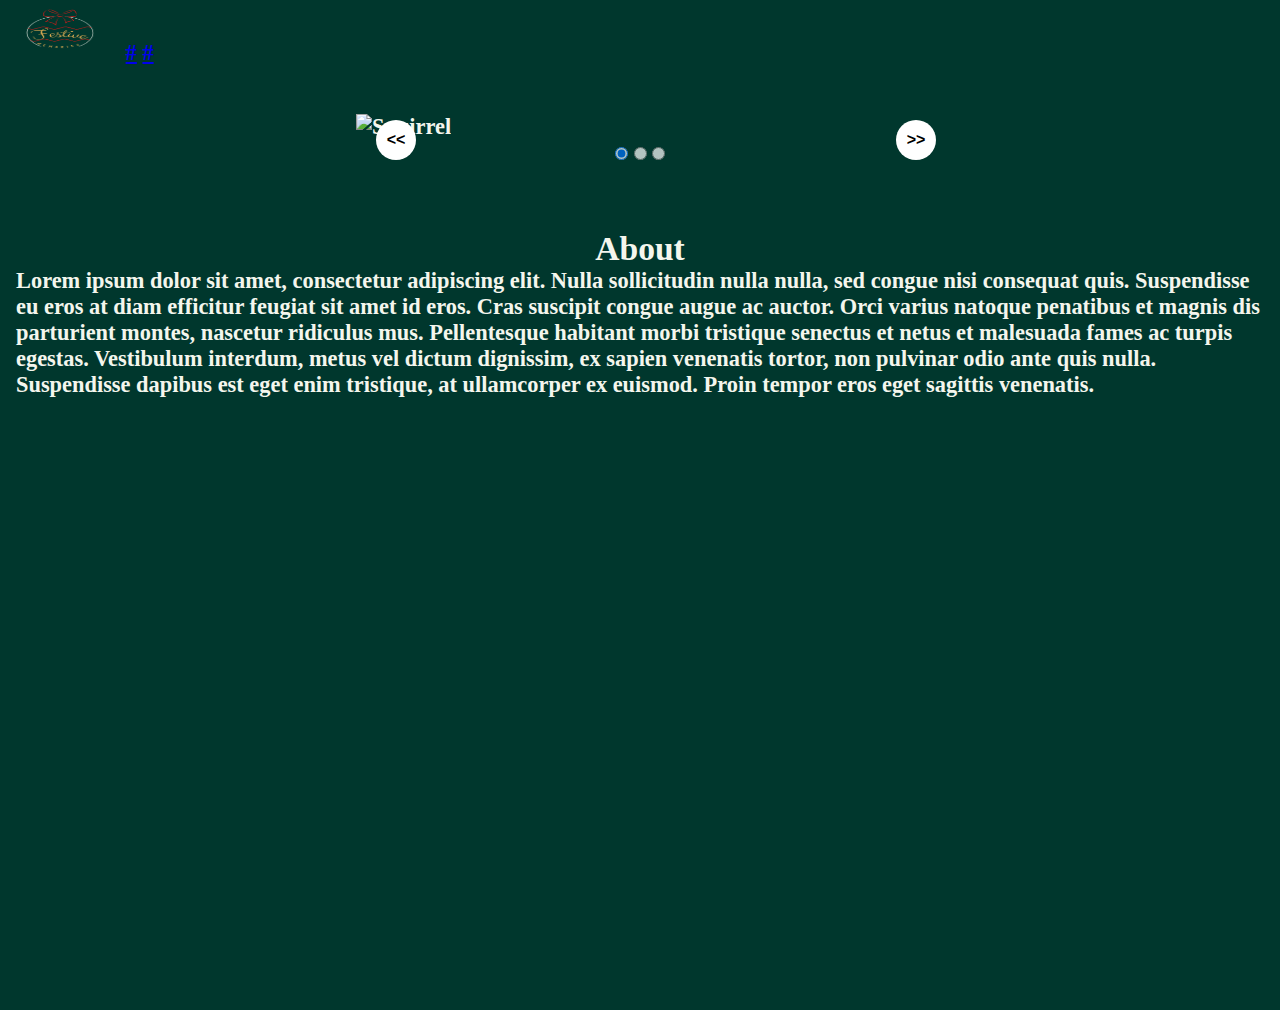
==== index.html @ d9fc13d5 "Merge pull request #8 from chasakara/festivememory" ====
<!DOCTYPE html>
<html lang="en">

<head>
    <meta charset="UTF-8">
    <meta http-equiv="X-UA-Compatible" content="IE=edge">
    <meta name="viewport" content="width=device-width, initial-scale=1.0">

    <link rel="stylesheet" href="assets/css/style.css">

    <!-- Leaflet CSS - Map -->
    <link rel="stylesheet" href="https://unpkg.com/leaflet@1.9.3/dist/leaflet.css"
     integrity="sha256-kLaT2GOSpHechhsozzB+flnD+zUyjE2LlfWPgU04xyI="
     crossorigin=""/>

    <title>Home</title>
</head>

<body>
    <div class="navbar">
        <a class="active" href="#"><img src="assets/images/project_logo.png" height="60px" width="120px"></a>
        <a href="#"> #</a>
        <a href="#"></i> #</a>
    </div>
    <section>
        <div class="carousel">
            <div class="carousel-item carousel-item-visible">
                <img src="https://images.unsplash.com/photo-1537211261771-e525b9e4049b?ixid=MnwxMjA3fDB8MHxwaG90by1wYWdlfHx8fGVufDB8fHx8&ixlib=rb-1.2.1&auto=format&fit=crop&w=600&h=450&q=80" 
                     alt="Squirrel " />
            </div>
            <div class="carousel-item">
                <img src="https://images.unsplash.com/photo-1503925802536-c9451dcd87b5?ixid=MnwxMjA3fDB8MHxwaG90by1wYWdlfHx8fGVufDB8fHx8&ixlib=rb-1.2.1&auto=format&fit=crop&w=600&h=450&q=80" 
                     alt="Zombie " />
            </div>
            <div class="carousel-item">
                <img src="https://images.unsplash.com/photo-1509558567730-6c838437b06b?ixlib=rb-1.2.1&ixid=MnwxMjA3fDB8MHxwaG90by1wYWdlfHx8fGVufDB8fHx8&auto=format&fit=crop&w=600&h=450&q=80" 
                     alt="Zombie " />
                     
            </div>
            <div class="carousel-actions">
                <button id="carousel-button-prev" aria-label="Previous"><strong> << </strong></button>
                <button id="carousel-button-next" aria-label="Next"><strong> >> </strong></button>
            </div>
            <div class="carousel-dots">
                <input class="dot selected-dot" type="radio" name="dot" checked />
                <input class="dot" type="radio" name="dot" />
                <input class="dot" type="radio" name="dot" />
            </div>
        </div>
    </section>
    <section id="about">
        <div class="about-section">
            <h2 > About </h2>
            <p>
                Lorem ipsum dolor sit amet, consectetur adipiscing elit. Nulla sollicitudin nulla nulla, sed congue nisi consequat quis. Suspendisse eu eros at diam efficitur feugiat sit amet id eros. Cras suscipit congue augue ac auctor. Orci varius natoque penatibus et magnis dis parturient 
                montes, nascetur ridiculus mus. Pellentesque habitant morbi tristique senectus et netus et malesuada fames ac turpis egestas. Vestibulum interdum, metus vel dictum dignissim, ex sapien venenatis tortor, 
                non pulvinar odio ante quis nulla. Suspendisse dapibus est eget enim tristique, at ullamcorper ex euismod. Proin tempor eros eget sagittis venenatis.
            </p>
        </div>
    
    <!-- Map section where a mock version of our product will be featured as an example -->
    <section id="map-section">

        <div id="map"></div>

    </section>
    <script src="assets/js/index.js"></script>

    <!-- Leaflet JavaScript - Map -->
    <script src="https://unpkg.com/leaflet@1.9.3/dist/leaflet.js"
     integrity="sha256-WBkoXOwTeyKclOHuWtc+i2uENFpDZ9YPdf5Hf+D7ewM="
     crossorigin=""></script>

     <script src="assets/js/map.js"></script>
</body>

</html>
---- assets/css/style.css ----
/* globals */

* {
    margin: 0;
    padding: 0;
    box-sizing: border-box;
}

:root {
    --primary-color: #00372d;
    --secondary-color: #f4f6ed;
}

/* index */

body {
    background-color: var(--primary-color);
    color: var(--secondary-color);
    font-size: 1.4rem;
    font-weight: 700;
}

section {
    margin: 2rem 0;
}

section > * {
    padding: 1rem;
}


/* Carousel */

.carousel {
    max-width: 600px;
    position: relative;
    margin: 0 auto;
}

.carousel .carousel-item,
.carousel .carousel-item-hidden {
    display: none; /* hide all slide images not currently being viewed */
}

.carousel .carousel-item-visible {
    display: block; /* show current slide image */
    animation: fadeVisibility 0.5s; /* for fading effect when switching between slides */
}

.carousel .carousel-item img {
    width: 100%;
    max-width: 100%;
    height: auto;
}


/* Navigation control styles */
.carousel .carousel-actions {
    display: flex;
    width: 100%;
    justify-content: space-between; /* put space between the navigation buttons */
    position: absolute; /* position navigation buttons on top */
    top: 50%; /* center navigation buttons on the slide */
    transform: translateY(-50%); /* align navigation buttons */
}

.carousel .carousel-actions button {
    border-radius: 50px;
    background-color: white;
    border: 0;
    font-size: 16px;
    font-weight: bold;
    cursor: pointer;
    width: 40px;
    height: 40px;
}

.carousel .carousel-actions button#carousel-button-prev {
    margin-left: 20px; /* prevent previous button from touching the side*/
}

.carousel .carousel-actions button#carousel-button-next {
    margin-right: 20px;  /* prevent next button from touching the side*/
}

.carousel-dots {
    text-align: center; 
}

.dot {
    opacity: 0.7; /* gray out dots for slides not being visted */
}

.dot:focus {
    border: 1px solid black; /* dot for currently visited slide */
}

/* hanlde smooth transitions between slides */
@keyframes fadeVisibility {
    0% {
        opacity: 0;
    }
    100% {
        opacity: 1;
    }
}

/* About Section */

.about-section h2 {
    text-align: center;
}

/* Map Section  */
#map { 
    height: 500px;
    max-width: 70%;
    position: relative;
    margin: 0 auto;
}

.map-popup {
    max-height: 200px;
    max-width: 200px;
}

.map-wishes {
    font-style: italic;
    font-weight: 400;
}

/* Overwrite the position of the content on the popup */
.leaflet-popup-content {
    text-align: center;
}
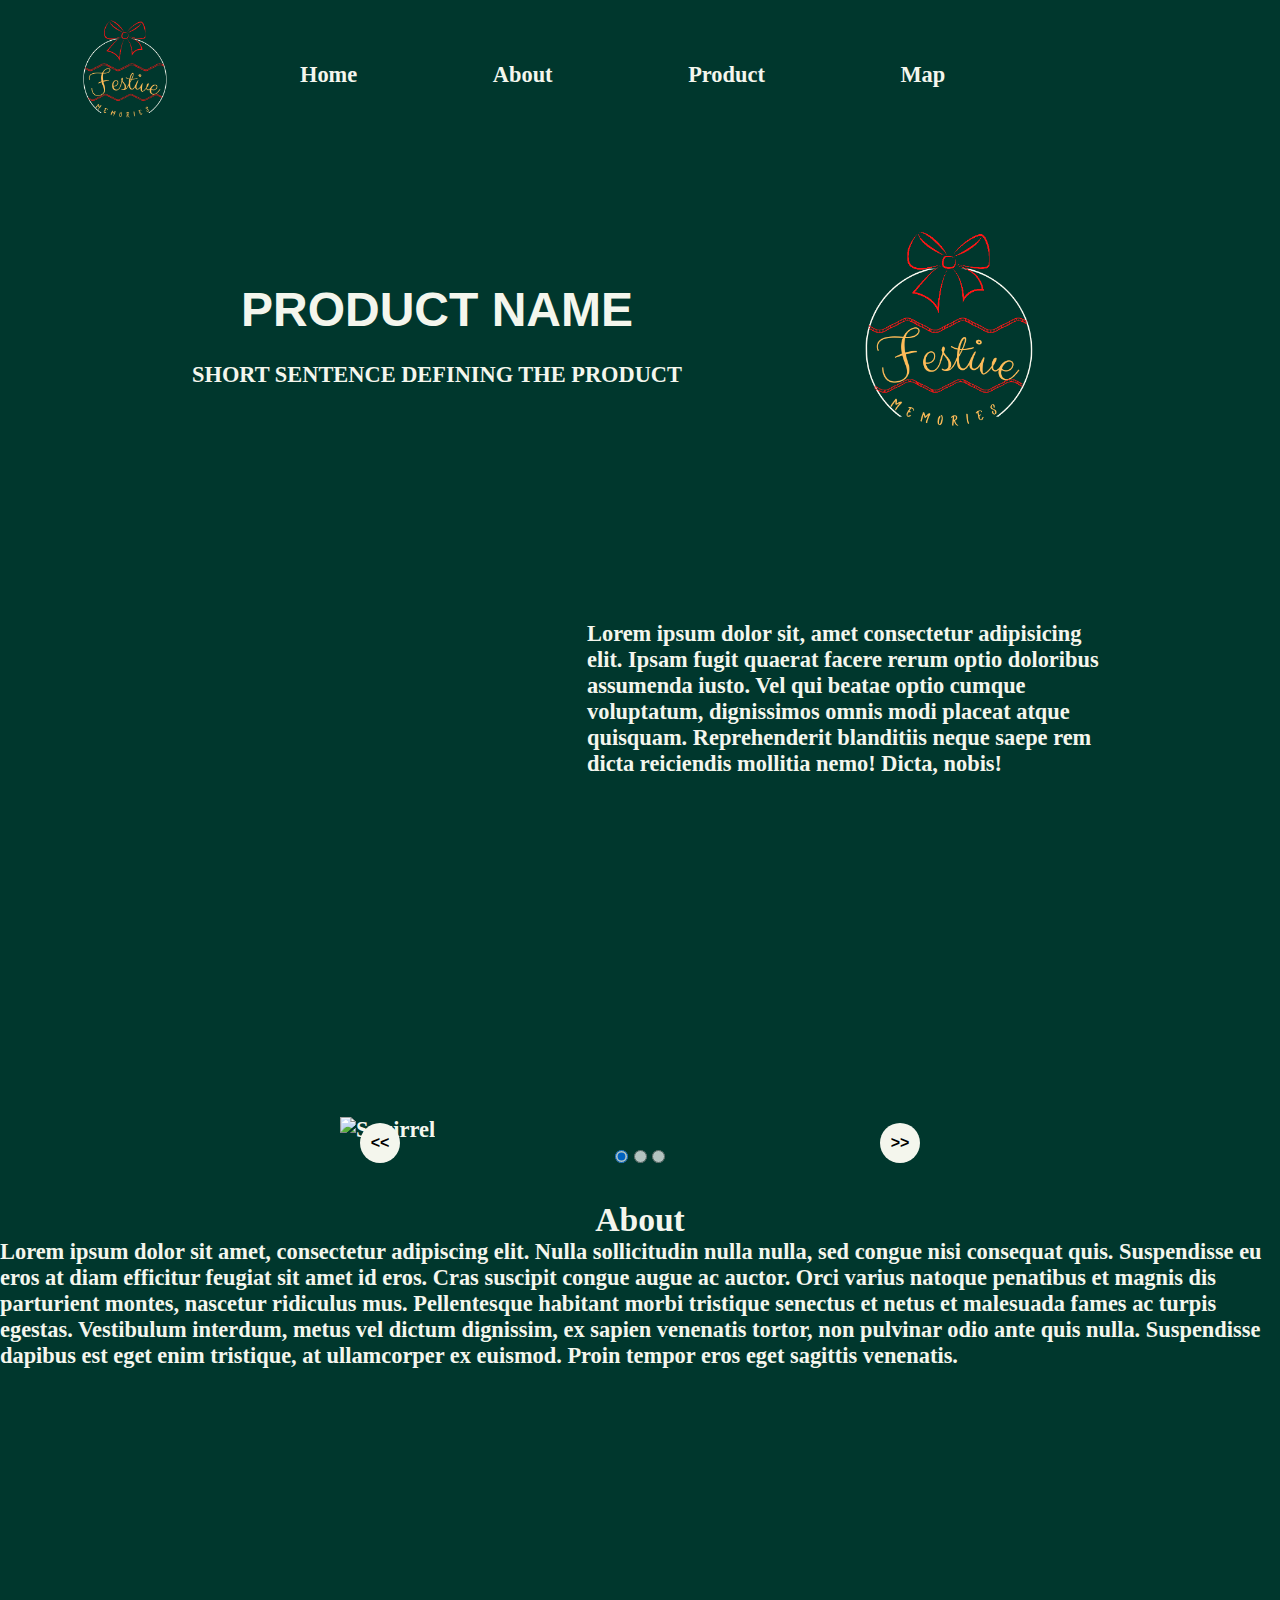
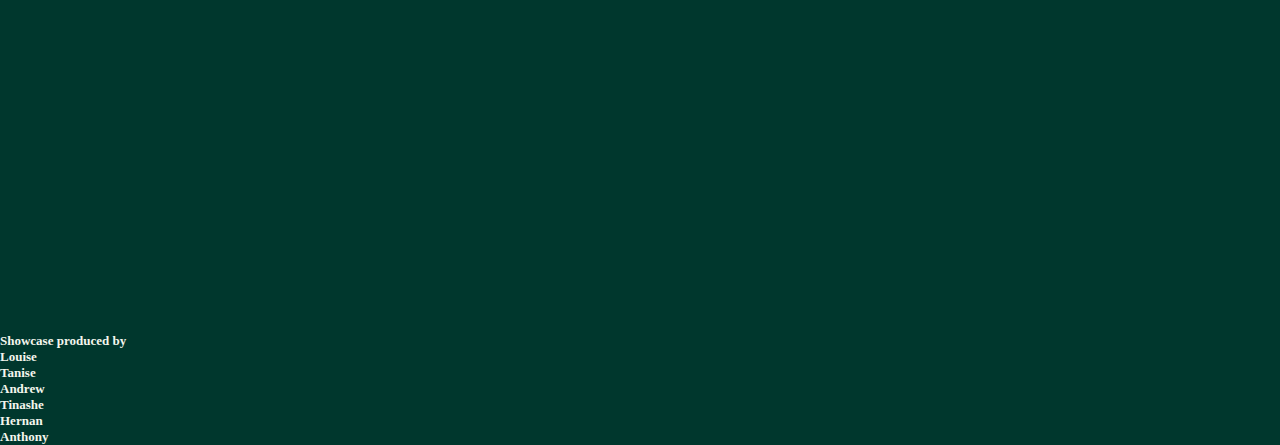
==== commit d37c7ae3: "reformat and clean of index.html" ====
--- a/index.html
+++ b/index.html
@@ -17,61 +17,106 @@
 </head>
 
 <body>
-    <div class="navbar">
-        <a class="active" href="#"><img src="assets/images/project_logo.png" height="60px" width="120px"></a>
-        <a href="#"> #</a>
-        <a href="#"></i> #</a>
-    </div>
-    <section>
-        <div class="carousel">
-            <div class="carousel-item carousel-item-visible">
-                <img src="https://images.unsplash.com/photo-1537211261771-e525b9e4049b?ixid=MnwxMjA3fDB8MHxwaG90by1wYWdlfHx8fGVufDB8fHx8&ixlib=rb-1.2.1&auto=format&fit=crop&w=600&h=450&q=80" 
-                     alt="Squirrel " />
+        <nav>
+            <div class="navbar">
+                <a class="active" href="#"><img src="assets/images/project_logo.png" id="logo" alt="Festive Memories logo"></a>
+                <ul id="menu">
+                    <li><a href="#">Home <i class="fa-solid fa-gift"></i></a></li>
+                    <li><a href="#">About <i class="fa-solid fa-candy-cane"></i></a></li>
+                    <li><a href="#">Product <i class="fa-solid fa-sleigh"></i></a></li>
+                    <li><a href="#">Map <i class="fa-solid fa-holly-berry"></i></a></li>
+                </ul>
             </div>
-            <div class="carousel-item">
-                <img src="https://images.unsplash.com/photo-1503925802536-c9451dcd87b5?ixid=MnwxMjA3fDB8MHxwaG90by1wYWdlfHx8fGVufDB8fHx8&ixlib=rb-1.2.1&auto=format&fit=crop&w=600&h=450&q=80" 
-                     alt="Zombie " />
+        </nav>
+
+        <section id="landing-page">
+            <div class="upper">
+                <div class="container">
+                    <div class="left a">
+                        <h1 class="text-align">PRODUCT NAME</h1>
+                        <P class="text-align">SHORT SENTENCE DEFINING THE PRODUCT</P>
+                    </div>
+                    <div class="logo a"></div>
+                </div>
+
             </div>
-            <div class="carousel-item">
-                <img src="https://images.unsplash.com/photo-1509558567730-6c838437b06b?ixlib=rb-1.2.1&ixid=MnwxMjA3fDB8MHxwaG90by1wYWdlfHx8fGVufDB8fHx8&auto=format&fit=crop&w=600&h=450&q=80" 
-                     alt="Zombie " />
-                     
+
+            <div class="lower">
+                <div class="container">
+                    <div class="product a"></div>
+                    <div class="left a">
+                        <P>Lorem ipsum dolor sit, amet consectetur adipisicing elit. Ipsam fugit quaerat facere rerum optio
+                            doloribus assumenda iusto. Vel qui beatae optio cumque voluptatum, dignissimos omnis modi
+                            placeat atque quisquam. Reprehenderit blanditiis neque saepe rem dicta reiciendis mollitia nemo!
+                            Dicta, nobis!</P>
+                    </div>
+                    
+                </div>
             </div>
-            <div class="carousel-actions">
-                <button id="carousel-button-prev" aria-label="Previous"><strong> << </strong></button>
-                <button id="carousel-button-next" aria-label="Next"><strong> >> </strong></button>
+        </section>
+
+        <section>
+            <div class="carousel">
+                <div class="carousel-item carousel-item-visible">
+                    <img src="https://images.unsplash.com/photo-1537211261771-e525b9e4049b?ixid=MnwxMjA3fDB8MHxwaG90by1wYWdlfHx8fGVufDB8fHx8&ixlib=rb-1.2.1&auto=format&fit=crop&w=600&h=450&q=80"
+                        alt="Squirrel " />
+                </div>
+                <div class="carousel-item">
+                    <img src="https://images.unsplash.com/photo-1503925802536-c9451dcd87b5?ixid=MnwxMjA3fDB8MHxwaG90by1wYWdlfHx8fGVufDB8fHx8&ixlib=rb-1.2.1&auto=format&fit=crop&w=600&h=450&q=80"
+                        alt="Zombie " />
+                </div>
+                <div class="carousel-item">
+                    <img src="https://images.unsplash.com/photo-1509558567730-6c838437b06b?ixlib=rb-1.2.1&ixid=MnwxMjA3fDB8MHxwaG90by1wYWdlfHx8fGVufDB8fHx8&auto=format&fit=crop&w=600&h=450&q=80"
+                        alt="Zombie " />
+
+                </div>
+                <div class="carousel-actions">
+                    <button id="carousel-button-prev" aria-label="Previous"><strong>
+                            << </strong></button>
+                    <button id="carousel-button-next" aria-label="Next"><strong> >> </strong></button>
+                </div>
+                <div class="carousel-dots">
+                    <input class="dot selected-dot" type="radio" name="dot" checked />
+                    <input class="dot" type="radio" name="dot" />
+                    <input class="dot" type="radio" name="dot" />
+                </div>
             </div>
-            <div class="carousel-dots">
-                <input class="dot selected-dot" type="radio" name="dot" checked />
-                <input class="dot" type="radio" name="dot" />
-                <input class="dot" type="radio" name="dot" />
+        </section>
+
+        <section id="about">
+            <div class="about-section">
+                <h2 > About </h2>
+                <p>
+                    Lorem ipsum dolor sit amet, consectetur adipiscing elit. Nulla sollicitudin nulla nulla, sed congue nisi consequat quis. Suspendisse eu eros at diam efficitur feugiat sit amet id eros. Cras suscipit congue augue ac auctor. Orci varius natoque penatibus et magnis dis parturient 
+                    montes, nascetur ridiculus mus. Pellentesque habitant morbi tristique senectus et netus et malesuada fames ac turpis egestas. Vestibulum interdum, metus vel dictum dignissim, ex sapien venenatis tortor, 
+                    non pulvinar odio ante quis nulla. Suspendisse dapibus est eget enim tristique, at ullamcorper ex euismod. Proin tempor eros eget sagittis venenatis.
+                </p>
             </div>
-        </div>
-    </section>
-    <section id="about">
-        <div class="about-section">
-            <h2 > About </h2>
-            <p>
-                Lorem ipsum dolor sit amet, consectetur adipiscing elit. Nulla sollicitudin nulla nulla, sed congue nisi consequat quis. Suspendisse eu eros at diam efficitur feugiat sit amet id eros. Cras suscipit congue augue ac auctor. Orci varius natoque penatibus et magnis dis parturient 
-                montes, nascetur ridiculus mus. Pellentesque habitant morbi tristique senectus et netus et malesuada fames ac turpis egestas. Vestibulum interdum, metus vel dictum dignissim, ex sapien venenatis tortor, 
-                non pulvinar odio ante quis nulla. Suspendisse dapibus est eget enim tristique, at ullamcorper ex euismod. Proin tempor eros eget sagittis venenatis.
-            </p>
-        </div>
-    
-    <!-- Map section where a mock version of our product will be featured as an example -->
-    <section id="map-section">
+        </section>
+        
+        <!-- Map section where a mock version of our product will be featured as an example -->
+        <section id="map-section">
 
-        <div id="map"></div>
+            <div id="map"></div>
 
-    </section>
-    <script src="assets/js/index.js"></script>
+        </section>
 
-    <!-- Leaflet JavaScript - Map -->
-    <script src="https://unpkg.com/leaflet@1.9.3/dist/leaflet.js"
-     integrity="sha256-WBkoXOwTeyKclOHuWtc+i2uENFpDZ9YPdf5Hf+D7ewM="
-     crossorigin=""></script>
+        <footer>Showcase produced by
+            <ul>
+                <li>Louise</li>
+                <li>Tanise</li>
+                <li>Andrew</li>
+                <li>Tinashe</li>
+                <li>Hernan</li>
+                <li>Anthony</li>
+            </ul>
+        </footer>
 
-     <script src="assets/js/map.js"></script>
-</body>
-
-</html>+        <script src="assets/js/index.js"></script>
+        <!-- Leaflet JavaScript - Map -->
+        <script src="https://unpkg.com/leaflet@1.9.3/dist/leaflet.js" integrity="sha256-WBkoXOwTeyKclOHuWtc+i2uENFpDZ9YPdf5Hf+D7ewM=" crossorigin=""></script>
+        <script src="assets/js/map.js"></script>
+        <script src="https://kit.fontawesome.com/70893e8ef4.js" crossorigin="anonymous"></script>
+    </body>
+</html>
+    --- a/assets/css/style.css
+++ b/assets/css/style.css
@@ -1,3 +1,5 @@
+@import url('https://fonts.googleapis.com/css2?family=Red+Hat+Display&display=swap');
+
 /* globals */
 
 * {
@@ -7,15 +9,66 @@
 }
 
 :root {
-    --primary-color: #00372d;
-    --secondary-color: #f4f6ed;
+    --color-1-gr: #00372d;
+    --color-2-ye-dk: #aa9049;
+    --color-3-ye-li: #ffbd59;
+    --color-4-re-dk: #782722;
+    --color-5-re-li: #b62d29;
+    --color-6-wh: #f4f6ed;
+}
+
+/* nav bar */
+
+.navbar {
+    height:150px;
+    display: inline-flex;
+    align-items: center;
+    justify-content: center;
+}
+
+a, a:hover, a:visited, a:active {
+    color: inherit;
+    text-decoration: none;
+    padding: 50px;
+   }
+
+#logo {
+    height: 150px; 
+    width: 150px;
+}
+
+#menu li {
+    display: inline-flex;
+    list-style-type: none;
+    margin-right: 30px;
+    align-items: center;
+    justify-content: center;
+}
+
+#menu a:hover {
+    animation: shake 0.5s;
+    animation-iteration-count: infinite;
+}
+
+@keyframes shake {
+    0% { transform: translate(1px, 1px) rotate(0deg); }
+    10% { transform: translate(-1px, -2px) rotate(-1deg); }
+    20% { transform: translate(-3px, 0px) rotate(1deg); }
+    30% { transform: translate(3px, 2px) rotate(0deg); }
+    40% { transform: translate(1px, -1px) rotate(1deg); }
+    50% { transform: translate(-1px, 2px) rotate(-1deg); }
+    60% { transform: translate(-3px, 1px) rotate(0deg); }
+    70% { transform: translate(3px, 1px) rotate(-1deg); }
+    80% { transform: translate(-1px, -1px) rotate(1deg); }
+    90% { transform: translate(1px, 2px) rotate(0deg); }
+    100% { transform: translate(1px, -2px) rotate(-1deg); }
 }
 
 /* index */
 
 body {
-    background-color: var(--primary-color);
-    color: var(--secondary-color);
+    background-color: var(--color-1-gr);
+    color: var(--color-6-wh);
     font-size: 1.4rem;
     font-weight: 700;
 }
@@ -24,10 +77,63 @@
     margin: 2rem 0;
 }
 
-section > * {
-    padding: 1rem;
-}
-
+/* Landing Page */
+
+#landing-page {
+    height: 100vh;    
+}
+
+.upper,
+.lower {
+    display: flex;
+    align-items: center;
+    justify-content: center;    
+}
+
+.upper {
+    margin-bottom: 5%;
+}
+
+.container {
+    display: flex;
+    justify-content: space-around;
+    width: 80%;
+}
+
+.logo {
+    background: url('../images/project_logo.png') no-repeat center;
+    background-size: cover;
+    width: 300px;
+    height: 300px;
+}
+
+.product {
+    background: url('../images/product.jpg') no-repeat center;
+    background-size: cover;
+    width: 300px;
+    height: 300px;  
+}
+
+.text-align {
+    text-align: center;    
+}
+
+.left h1 {
+    font-size: 3rem;
+    margin-bottom: 25px;
+    font-family: "Redhat", sans-serif;
+}
+
+.left {
+    align-self: center;
+    width: 50%;
+}
+
+/* About Section */
+
+.about-section h2 {
+    text-align: center;
+}
 
 /* Carousel */
 
@@ -39,12 +145,12 @@
 
 .carousel .carousel-item,
 .carousel .carousel-item-hidden {
-    display: none; /* hide all slide images not currently being viewed */
+    display: none;
 }
 
 .carousel .carousel-item-visible {
-    display: block; /* show current slide image */
-    animation: fadeVisibility 0.5s; /* for fading effect when switching between slides */
+    display: block;
+    animation: fadeVisibility 0.5s;
 }
 
 .carousel .carousel-item img {
@@ -53,20 +159,19 @@
     height: auto;
 }
 
-
-/* Navigation control styles */
+    /* Carousel Navigation control styles */
 .carousel .carousel-actions {
     display: flex;
     width: 100%;
-    justify-content: space-between; /* put space between the navigation buttons */
-    position: absolute; /* position navigation buttons on top */
-    top: 50%; /* center navigation buttons on the slide */
-    transform: translateY(-50%); /* align navigation buttons */
+    justify-content: space-between;
+    position: absolute;
+    top: 50%;
+    transform: translateY(-50%);
 }
 
 .carousel .carousel-actions button {
     border-radius: 50px;
-    background-color: white;
+    background-color: var(--color-6-wh);
     border: 0;
     font-size: 16px;
     font-weight: bold;
@@ -76,42 +181,39 @@
 }
 
 .carousel .carousel-actions button#carousel-button-prev {
-    margin-left: 20px; /* prevent previous button from touching the side*/
+    margin-left: 20px;
 }
 
 .carousel .carousel-actions button#carousel-button-next {
-    margin-right: 20px;  /* prevent next button from touching the side*/
+    margin-right: 20px;
 }
 
 .carousel-dots {
-    text-align: center; 
+    text-align: center;
 }
 
 .dot {
-    opacity: 0.7; /* gray out dots for slides not being visted */
+    pointer-events: none;
+    opacity: 0.7;
 }
 
 .dot:focus {
-    border: 1px solid black; /* dot for currently visited slide */
-}
-
-/* hanlde smooth transitions between slides */
+    border: 1px solid var(--color-4-re-dk);
+}
+
+/* handle smooth transitions between slides */
 @keyframes fadeVisibility {
     0% {
         opacity: 0;
     }
+
     100% {
         opacity: 1;
     }
 }
 
-/* About Section */
-
-.about-section h2 {
-    text-align: center;
-}
-
 /* Map Section  */
+
 #map { 
     height: 500px;
     max-width: 70%;
@@ -129,7 +231,11 @@
     font-weight: 400;
 }
 
-/* Overwrite the position of the content on the popup */
+    /* Overwrite the position of the content on the popup */
 .leaflet-popup-content {
     text-align: center;
-}+}
+
+footer {
+    font-size: small;
+}
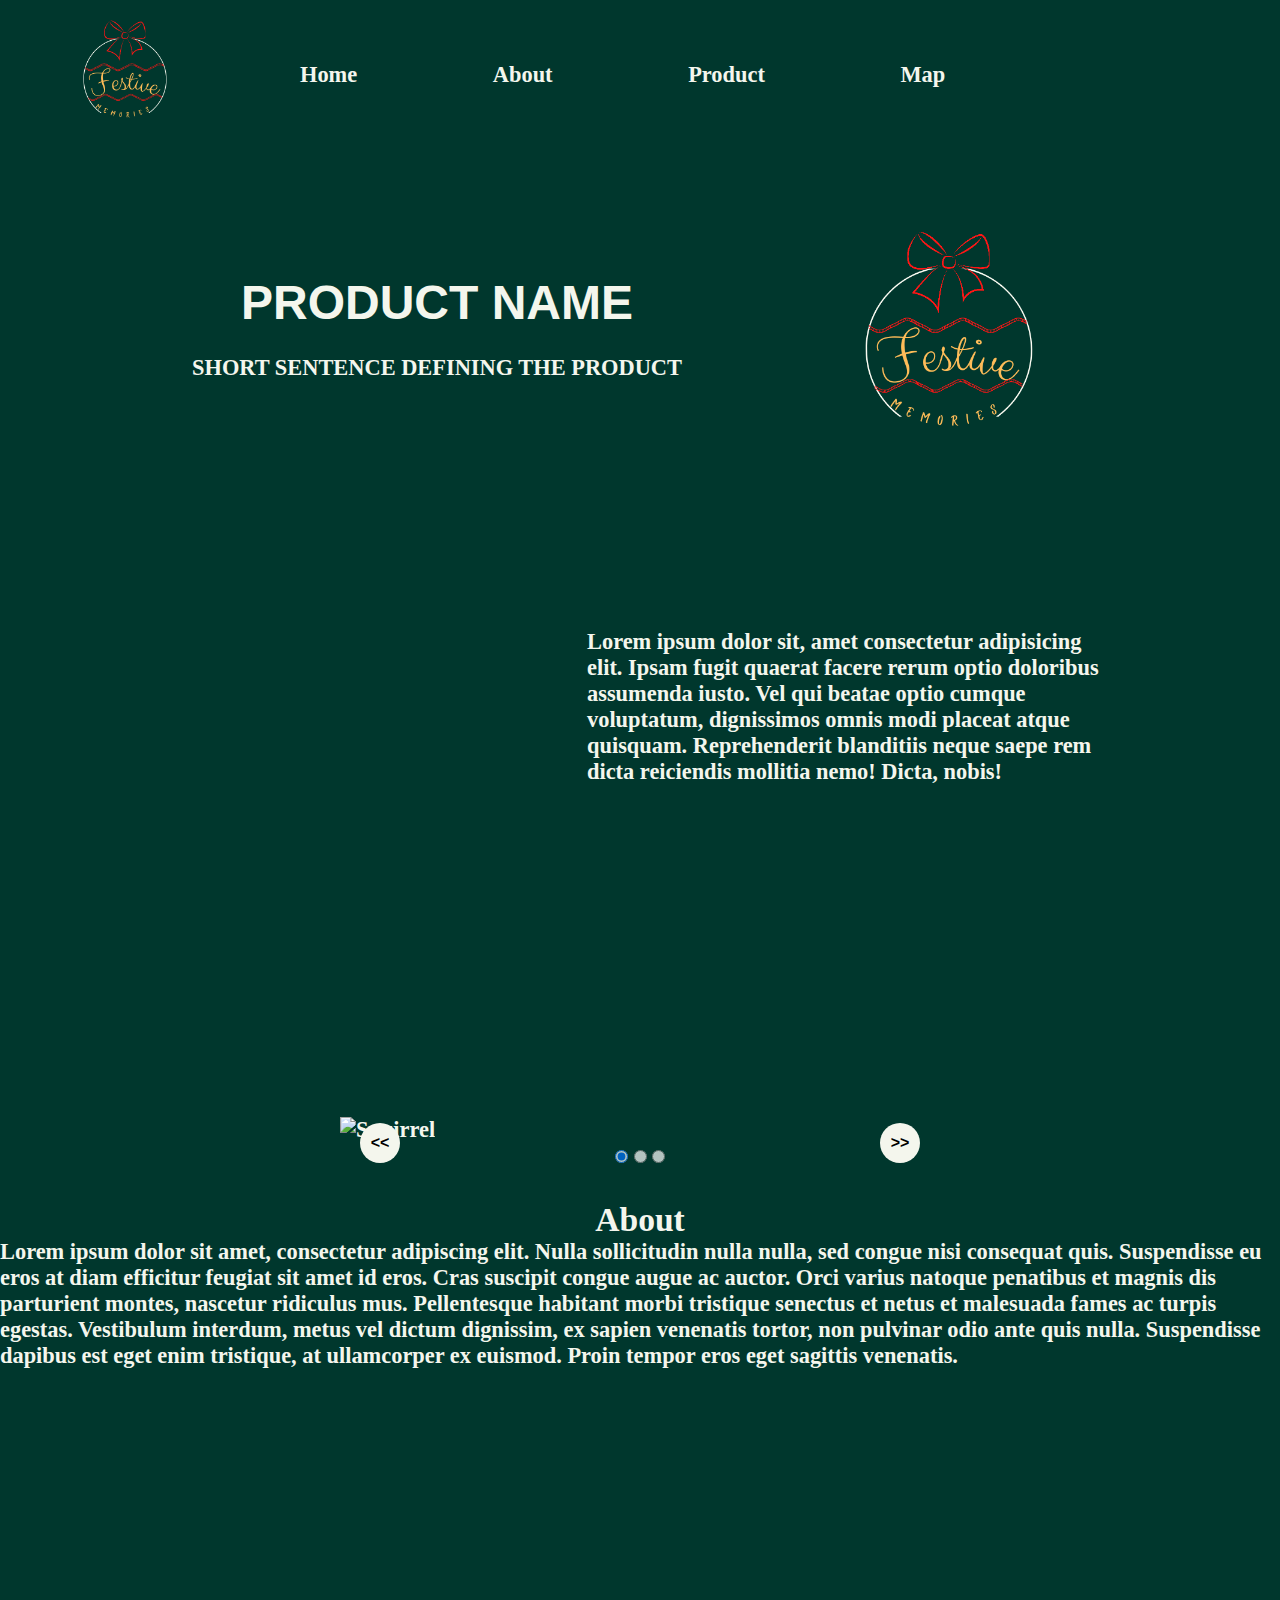
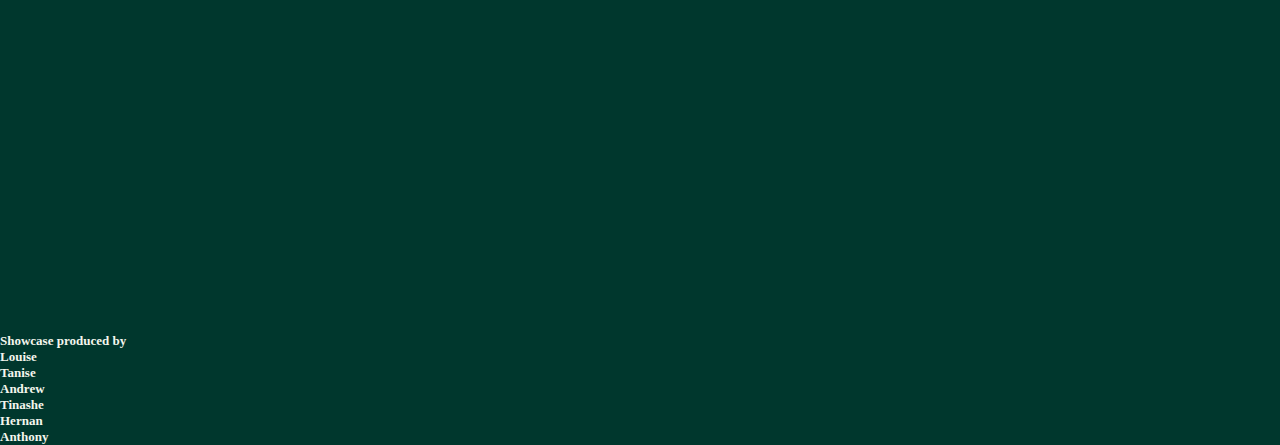
==== commit 2afd3391: "feat: add media queries to landing page section" ====
--- a/index.html
+++ b/index.html
@@ -28,8 +28,9 @@
                 </ul>
             </div>
         </nav>
+        <section id="landing-page">
 
-        <section id="landing-page">
+
             <div class="upper">
                 <div class="container">
                     <div class="left a">
@@ -38,21 +39,23 @@
                     </div>
                     <div class="logo a"></div>
                 </div>
-
+    
             </div>
-
+    
             <div class="lower">
                 <div class="container">
-                    <div class="product a"></div>
+                    <div class="product space"></div>
                     <div class="left a">
                         <P>Lorem ipsum dolor sit, amet consectetur adipisicing elit. Ipsam fugit quaerat facere rerum optio
                             doloribus assumenda iusto. Vel qui beatae optio cumque voluptatum, dignissimos omnis modi
                             placeat atque quisquam. Reprehenderit blanditiis neque saepe rem dicta reiciendis mollitia nemo!
                             Dicta, nobis!</P>
                     </div>
-                    
+    
                 </div>
             </div>
+    
+    
         </section>
 
         <section>
--- a/assets/css/style.css
+++ b/assets/css/style.css
@@ -85,7 +85,7 @@
 
 .upper,
 .lower {
-    display: flex;
+    display: flex;    
     align-items: center;
     justify-content: center;    
 }
@@ -96,7 +96,8 @@
 
 .container {
     display: flex;
-    justify-content: space-around;
+    flex-direction: column;
+    align-items: center;
     width: 80%;
 }
 
@@ -115,7 +116,8 @@
 }
 
 .text-align {
-    text-align: center;    
+    text-align: center;
+    margin-bottom: 15px;    
 }
 
 .left h1 {
@@ -127,6 +129,20 @@
 .left {
     align-self: center;
     width: 50%;
+}
+
+.space {
+    margin-bottom: 15px;
+}
+
+/* media queries */
+
+@media screen and (min-width: 768px) {
+	
+	.container {
+		flex-direction: row;
+        justify-content: space-around;
+	  }
 }
 
 /* About Section */
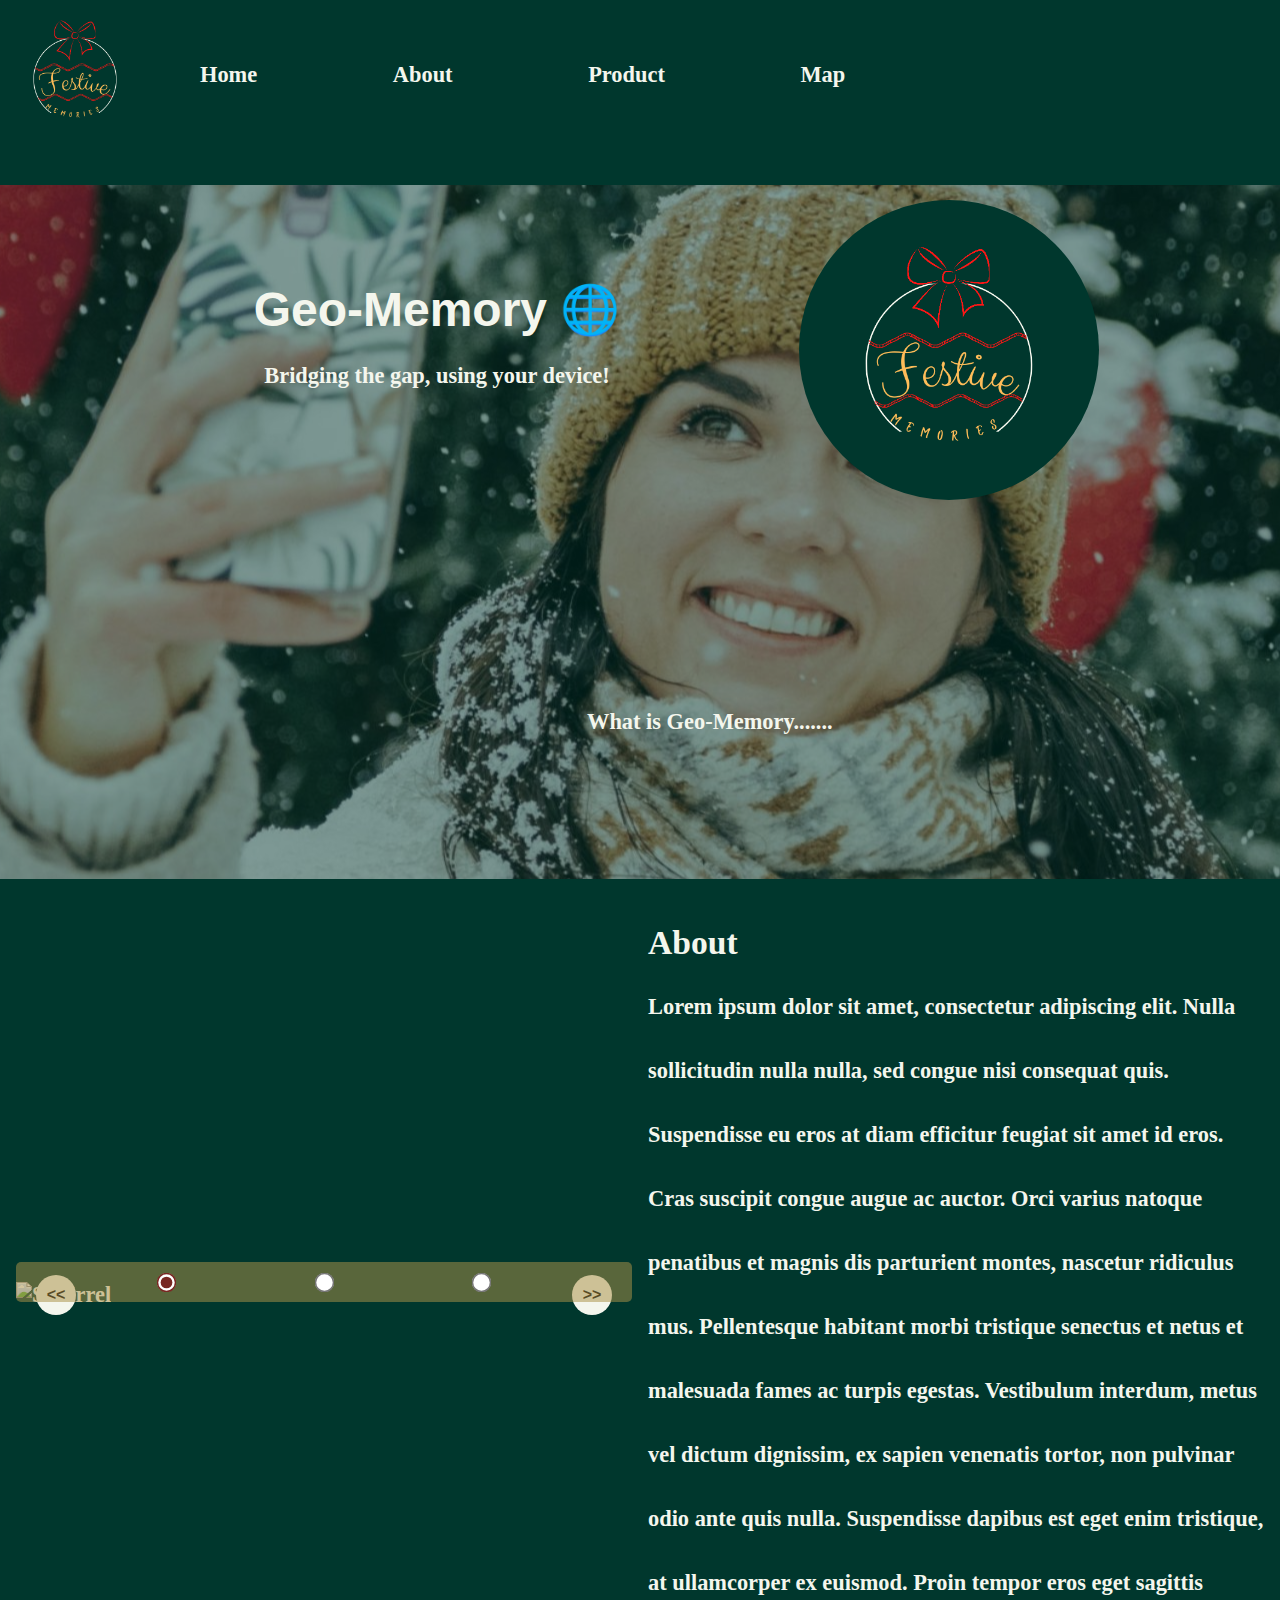
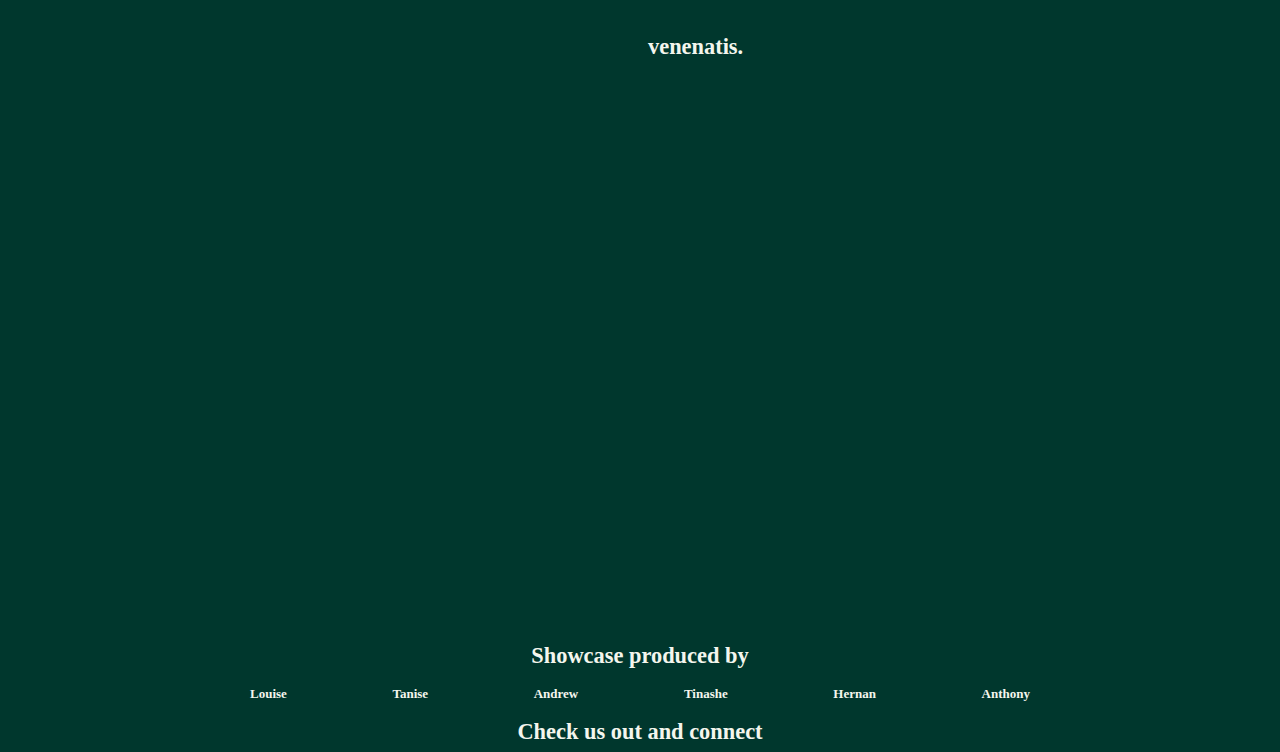
==== commit a8e9f14f: "feat: add background image to 'landing section'" ====
--- a/index.html
+++ b/index.html
@@ -10,116 +10,117 @@
 
     <!-- Leaflet CSS - Map -->
     <link rel="stylesheet" href="https://unpkg.com/leaflet@1.9.3/dist/leaflet.css"
-     integrity="sha256-kLaT2GOSpHechhsozzB+flnD+zUyjE2LlfWPgU04xyI="
-     crossorigin=""/>
+        integrity="sha256-kLaT2GOSpHechhsozzB+flnD+zUyjE2LlfWPgU04xyI=" crossorigin="" />
 
     <title>Home</title>
 </head>
 
 <body>
-        <nav>
-            <div class="navbar">
-                <a class="active" href="#"><img src="assets/images/project_logo.png" id="logo" alt="Festive Memories logo"></a>
-                <ul id="menu">
-                    <li><a href="#">Home <i class="fa-solid fa-gift"></i></a></li>
-                    <li><a href="#">About <i class="fa-solid fa-candy-cane"></i></a></li>
-                    <li><a href="#">Product <i class="fa-solid fa-sleigh"></i></a></li>
-                    <li><a href="#">Map <i class="fa-solid fa-holly-berry"></i></a></li>
-                </ul>
-            </div>
-        </nav>
-        <section id="landing-page">
+    <nav>
+        <div class="navbar">
+            <a class="active" href="#"><img src="assets/images/project_logo.png" id="logo"
+                    alt="Festive Memories logo"></a>
+            <ul id="menu">
+                <li><a class="nav_link" href="#">Home <i class="fa-solid fa-gift"></i></a></li>
+                <li><a class="nav_link" href="#">About <i class="fa-solid fa-candy-cane"></i></a></li>
+                <li><a class="nav_link" href="#">Product <i class="fa-solid fa-sleigh"></i></a></li>
+                <li><a class="nav_link" href="#">Map <i class="fa-solid fa-holly-berry"></i></a></li>
+            </ul>
+        </div>
+    </nav>
 
-
+     <!-- The Landing Page -->
+    <section id="landing-page">
             <div class="upper">
                 <div class="container">
                     <div class="left a">
-                        <h1 class="text-align">PRODUCT NAME</h1>
-                        <P class="text-align">SHORT SENTENCE DEFINING THE PRODUCT</P>
+                        <h1 class="text-align">Geo-Memory 🌐</h1>
+                        <P class="text-align">Bridging the gap, using your device!</P>
                     </div>
-                    <div class="logo a"></div>
+                    <div class="logo top-margin"></div>
                 </div>
-    
             </div>
-    
             <div class="lower">
                 <div class="container">
                     <div class="product space"></div>
-                    <div class="left a">
-                        <P>Lorem ipsum dolor sit, amet consectetur adipisicing elit. Ipsam fugit quaerat facere rerum optio
-                            doloribus assumenda iusto. Vel qui beatae optio cumque voluptatum, dignissimos omnis modi
-                            placeat atque quisquam. Reprehenderit blanditiis neque saepe rem dicta reiciendis mollitia nemo!
-                            Dicta, nobis!</P>
+                    <div class="left">
+                        <P>
+                            What is Geo-Memory.......
+                        </P>
                     </div>
-    
                 </div>
             </div>
-    
-    
-        </section>
+    </section>
 
-        <section>
-            <div class="carousel">
-                <div class="carousel-item carousel-item-visible">
-                    <img src="https://images.unsplash.com/photo-1537211261771-e525b9e4049b?ixid=MnwxMjA3fDB8MHxwaG90by1wYWdlfHx8fGVufDB8fHx8&ixlib=rb-1.2.1&auto=format&fit=crop&w=600&h=450&q=80"
-                        alt="Squirrel " />
-                </div>
-                <div class="carousel-item">
-                    <img src="https://images.unsplash.com/photo-1503925802536-c9451dcd87b5?ixid=MnwxMjA3fDB8MHxwaG90by1wYWdlfHx8fGVufDB8fHx8&ixlib=rb-1.2.1&auto=format&fit=crop&w=600&h=450&q=80"
-                        alt="Zombie " />
-                </div>
-                <div class="carousel-item">
-                    <img src="https://images.unsplash.com/photo-1509558567730-6c838437b06b?ixlib=rb-1.2.1&ixid=MnwxMjA3fDB8MHxwaG90by1wYWdlfHx8fGVufDB8fHx8&auto=format&fit=crop&w=600&h=450&q=80"
-                        alt="Zombie " />
+    <section id="about">
+        <div id="carousel">
+            <div class="carousel-item carousel-item-visible">
+                <img src="https://images.unsplash.com/photo-1537211261771-e525b9e4049b?ixid=MnwxMjA3fDB8MHxwaG90by1wYWdlfHx8fGVufDB8fHx8&ixlib=rb-1.2.1&auto=format&fit=crop&w=600&h=450&q=80"
+                    alt="Squirrel " />
+            </div>
+            <div class="carousel-item">
+                <img src="https://images.unsplash.com/photo-1503925802536-c9451dcd87b5?ixid=MnwxMjA3fDB8MHxwaG90by1wYWdlfHx8fGVufDB8fHx8&ixlib=rb-1.2.1&auto=format&fit=crop&w=600&h=450&q=80"
+                    alt="Zombie " />
+            </div>
+            <div class="carousel-item">
+                <img src="https://images.unsplash.com/photo-1509558567730-6c838437b06b?ixlib=rb-1.2.1&ixid=MnwxMjA3fDB8MHxwaG90by1wYWdlfHx8fGVufDB8fHx8&auto=format&fit=crop&w=600&h=450&q=80"
+                    alt="Zombie " />
+            </div>
 
-                </div>
-                <div class="carousel-actions">
-                    <button id="carousel-button-prev" aria-label="Previous"><strong>
-                            << </strong></button>
-                    <button id="carousel-button-next" aria-label="Next"><strong> >> </strong></button>
-                </div>
-                <div class="carousel-dots">
-                    <input class="dot selected-dot" type="radio" name="dot" checked />
-                    <input class="dot" type="radio" name="dot" />
-                    <input class="dot" type="radio" name="dot" />
-                </div>
+            <div class="carousel-actions">
+                <button id="carousel-button-prev" aria-label="Previous"><strong>
+                        << </strong></button>
+                <button id="carousel-button-next" aria-label="Next"><strong> >> </strong></button>
             </div>
-        </section>
+            <div class="carousel-dots">
+                <input class="dot selected-dot" type="radio" name="dot" checked />
+                <input class="dot" type="radio" name="dot" />
+                <input class="dot" type="radio" name="dot" />
+            </div>
+        </div>
 
-        <section id="about">
-            <div class="about-section">
-                <h2 > About </h2>
-                <p>
-                    Lorem ipsum dolor sit amet, consectetur adipiscing elit. Nulla sollicitudin nulla nulla, sed congue nisi consequat quis. Suspendisse eu eros at diam efficitur feugiat sit amet id eros. Cras suscipit congue augue ac auctor. Orci varius natoque penatibus et magnis dis parturient 
-                    montes, nascetur ridiculus mus. Pellentesque habitant morbi tristique senectus et netus et malesuada fames ac turpis egestas. Vestibulum interdum, metus vel dictum dignissim, ex sapien venenatis tortor, 
-                    non pulvinar odio ante quis nulla. Suspendisse dapibus est eget enim tristique, at ullamcorper ex euismod. Proin tempor eros eget sagittis venenatis.
-                </p>
-            </div>
-        </section>
-        
-        <!-- Map section where a mock version of our product will be featured as an example -->
-        <section id="map-section">
+        <div id="about-detail">
+            <h2> About </h2>
+            <p>
+                Lorem ipsum dolor sit amet, consectetur adipiscing elit. Nulla sollicitudin nulla nulla, sed congue nisi
+                consequat quis. Suspendisse eu eros at diam efficitur feugiat sit amet id eros. Cras suscipit congue
+                augue ac auctor. Orci varius natoque penatibus et magnis dis parturient
+                montes, nascetur ridiculus mus. Pellentesque habitant morbi tristique senectus et netus et malesuada
+                fames ac turpis egestas. Vestibulum interdum, metus vel dictum dignissim, ex sapien venenatis tortor,
+                non pulvinar odio ante quis nulla. Suspendisse dapibus est eget enim tristique, at ullamcorper ex
+                euismod. Proin tempor eros eget sagittis venenatis.
+            </p>
+        </div>
+    </section>
 
-            <div id="map"></div>
+    <!-- Map section where a mock version of our product will be featured as an example -->
+    <section id="map-section">
 
-        </section>
+        <div id="map"></div>
 
-        <footer>Showcase produced by
-            <ul>
-                <li>Louise</li>
-                <li>Tanise</li>
-                <li>Andrew</li>
-                <li>Tinashe</li>
-                <li>Hernan</li>
-                <li>Anthony</li>
-            </ul>
-        </footer>
+    </section>
 
-        <script src="assets/js/index.js"></script>
-        <!-- Leaflet JavaScript - Map -->
-        <script src="https://unpkg.com/leaflet@1.9.3/dist/leaflet.js" integrity="sha256-WBkoXOwTeyKclOHuWtc+i2uENFpDZ9YPdf5Hf+D7ewM=" crossorigin=""></script>
-        <script src="assets/js/map.js"></script>
-        <script src="https://kit.fontawesome.com/70893e8ef4.js" crossorigin="anonymous"></script>
-    </body>
-</html>
-    +    <footer>Showcase produced by
+
+        <ul>
+            <li><a class="nav_link" href="https://github.com/Louibens" target="_blank">Louise</a></li>
+            <li><a class="nav_link" href="https://github.com/tanisecarvalho" target="_blank">Tanise</a></li>
+            <li><a class="nav_link" href="https://github.com/andyk8872" target="_blank">Andrew</a></li>
+            <li><a class="nav_link" href="https://github.com/chasakara" target="_blank">Tinashe</a></li>
+            <li><a class="nav_link" href="https://github.com/hernanpd" target="_blank">Hernan</a></li>
+            <li><a class="nav_link" href="https://github.com/auxfuse" target="_blank">Anthony</a></li>
+        </ul>
+        <p>Check us out and connect</p>
+
+    </footer>
+
+    <script src="assets/js/index.js"></script>
+    <!-- Leaflet JavaScript - Map -->
+    <script src="https://unpkg.com/leaflet@1.9.3/dist/leaflet.js"
+        integrity="sha256-WBkoXOwTeyKclOHuWtc+i2uENFpDZ9YPdf5Hf+D7ewM=" crossorigin=""></script>
+    <script src="assets/js/map.js"></script>
+    <script src="https://kit.fontawesome.com/70893e8ef4.js" crossorigin="anonymous"></script>
+
+</body>
+
+</html>--- a/assets/css/style.css
+++ b/assets/css/style.css
@@ -11,6 +11,7 @@
 :root {
     --color-1-gr: #00372d;
     --color-2-ye-dk: #aa9049;
+    --color-2-ye-dk-o50: #aa904986;
     --color-3-ye-li: #ffbd59;
     --color-4-re-dk: #782722;
     --color-5-re-li: #b62d29;
@@ -26,11 +27,11 @@
     justify-content: center;
 }
 
-a, a:hover, a:visited, a:active {
+.nav_link, .nav_link:hover, .nav_link:visited, .nav_link:active {
     color: inherit;
     text-decoration: none;
     padding: 50px;
-   }
+}
 
 #logo {
     height: 150px; 
@@ -78,10 +79,21 @@
 }
 
 /* Landing Page */
-
-#landing-page {
-    height: 100vh;    
-}
+#landing-page {   
+    position: relative;
+}
+
+#landing-page::after {
+    content: "";
+    background: url('../images/pexel.jpg') no-repeat center;
+    opacity: 0.5;
+    top: 0;
+    left: 0;
+    bottom: 0;
+    right: 0;
+    position: absolute;
+    z-index: -1;   
+  }
 
 .upper,
 .lower {
@@ -98,7 +110,7 @@
     display: flex;
     flex-direction: column;
     align-items: center;
-    width: 80%;
+    width: 80%; 
 }
 
 .logo {
@@ -106,6 +118,11 @@
     background-size: cover;
     width: 300px;
     height: 300px;
+    border-radius: 50%;
+}
+
+.top-margin {
+    margin-top: 15px;
 }
 
 .product {
@@ -135,48 +152,50 @@
     margin-bottom: 15px;
 }
 
-/* media queries */
-
-@media screen and (min-width: 768px) {
-	
-	.container {
-		flex-direction: row;
-        justify-content: space-around;
-	  }
-}
-
 /* About Section */
 
-.about-section h2 {
-    text-align: center;
+#about {
+    display: flex;
+    flex-direction: column;
+    align-items: center;
+    margin: 1rem;
+    gap: 1rem;
+}
+
+#about-detail {
+    width: 80%;
+}
+
+#about-detail > * {
+    line-height: 2rem;
 }
 
 /* Carousel */
 
-.carousel {
-    max-width: 600px;
+#carousel {
+    width: 80%;
     position: relative;
     margin: 0 auto;
 }
 
-.carousel .carousel-item,
-.carousel .carousel-item-hidden {
+#carousel .carousel-item,
+#carousel .carousel-item-hidden {
     display: none;
 }
 
-.carousel .carousel-item-visible {
+#carousel .carousel-item-visible {
     display: block;
     animation: fadeVisibility 0.5s;
 }
 
-.carousel .carousel-item img {
+#carousel .carousel-item img {
     width: 100%;
     max-width: 100%;
     height: auto;
 }
 
     /* Carousel Navigation control styles */
-.carousel .carousel-actions {
+#carousel .carousel-actions {
     display: flex;
     width: 100%;
     justify-content: space-between;
@@ -185,7 +204,7 @@
     transform: translateY(-50%);
 }
 
-.carousel .carousel-actions button {
+#carousel .carousel-actions button {
     border-radius: 50px;
     background-color: var(--color-6-wh);
     border: 0;
@@ -196,25 +215,33 @@
     height: 40px;
 }
 
-.carousel .carousel-actions button#carousel-button-prev {
+#carousel .carousel-actions button#carousel-button-prev {
     margin-left: 20px;
 }
 
-.carousel .carousel-actions button#carousel-button-next {
+#carousel .carousel-actions button#carousel-button-next {
     margin-right: 20px;
 }
 
 .carousel-dots {
-    text-align: center;
+    position: absolute;
+    top: calc(100% - 2.85rem);
+    width: 100%;
+    height: 2.5rem;
+    background-color: var(--color-2-ye-dk-o50);
+    border-radius: 5px;
+    display: flex;
+    align-items: center;
+    justify-content: space-evenly;
 }
 
 .dot {
     pointer-events: none;
-    opacity: 0.7;
-}
-
-.dot:focus {
-    border: 1px solid var(--color-4-re-dk);
+    scale: 1.5;
+}
+
+.dot:checked {
+    accent-color: var(--color-4-re-dk);
 }
 
 /* handle smooth transitions between slides */
@@ -253,5 +280,77 @@
 }
 
 footer {
+    text-align: center;
+}
+
+footer li {
     font-size: small;
-}
+    height:50px;
+    display: inline-flex;
+    align-items: center;
+    justify-content: center;
+}
+
+footer .nav_link:hover {
+    animation: shake 0.5s;
+    animation-iteration-count: infinite;
+}
+      
+@keyframes shake {
+    0% { transform: translate(1px, 1px) rotate(0deg); }
+    10% { transform: translate(-1px, -2px) rotate(-1deg); }
+    20% { transform: translate(-3px, 0px) rotate(1deg); }
+    30% { transform: translate(3px, 2px) rotate(0deg); }
+    40% { transform: translate(1px, -1px) rotate(1deg); }
+    50% { transform: translate(-1px, 2px) rotate(-1deg); }
+    60% { transform: translate(-3px, 1px) rotate(0deg); }
+    70% { transform: translate(3px, 1px) rotate(-1deg); }
+    80% { transform: translate(-1px, -1px) rotate(1deg); }
+    90% { transform: translate(1px, 2px) rotate(0deg); }
+    100% { transform: translate(1px, -2px) rotate(-1deg); }
+}
+
+/* media queries */
+
+@media screen and (min-width: 576px) {
+    #about-detail > * {
+        line-height: 2.5rem;
+    }
+}
+
+@media screen and (min-width: 768px) {
+
+    #about {
+        flex-direction: row;
+        justify-content: space-around;
+        align-items: center;
+        margin: 0 1rem;
+        gap: 1rem;
+    }
+
+    #about-detail {
+        width: 50%;
+    }
+
+    #carousel {
+        width: 50%;
+    }
+
+    .container {
+		flex-direction: row;
+        justify-content: space-around;
+	}
+
+}
+
+@media screen and (min-width: 992px) {
+	#about-detail > * {
+        line-height: 3.2rem;
+    }
+}
+
+@media screen and (min-width: 1200px) {
+    #about-detail > * {
+        line-height: 4rem;
+    }
+}
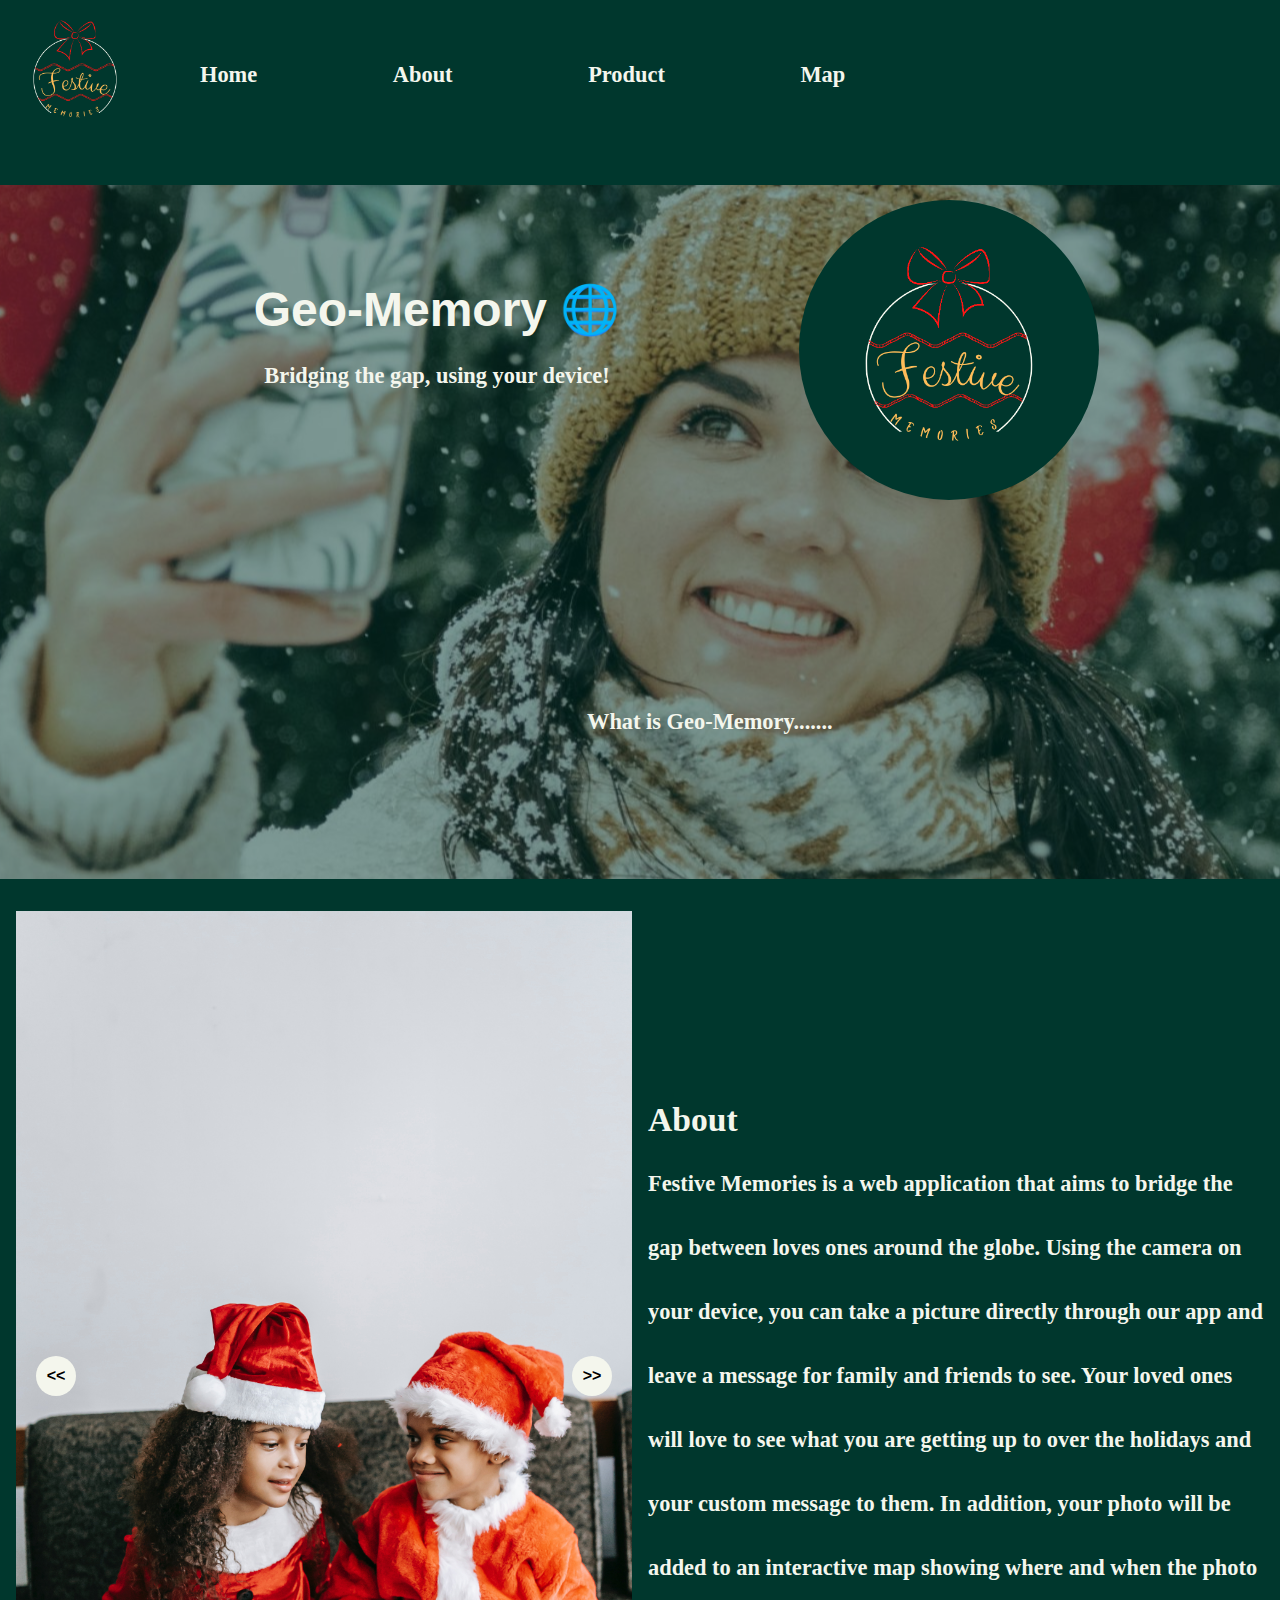
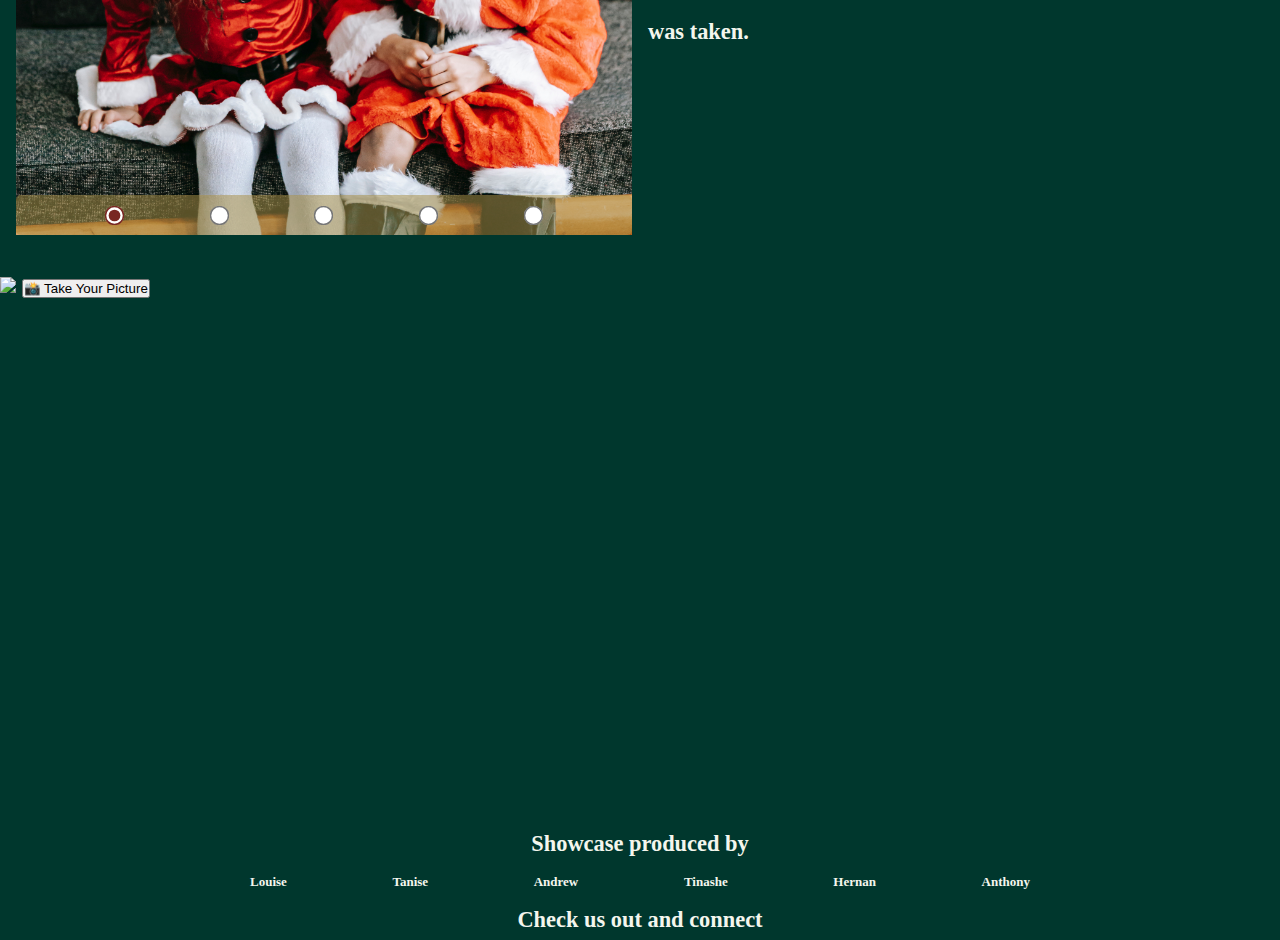
==== commit c150e9f7: "add and update images in carousel and updated About text" ====
--- a/index.html
+++ b/index.html
@@ -55,18 +55,25 @@
     <section id="about">
         <div id="carousel">
             <div class="carousel-item carousel-item-visible">
-                <img src="https://images.unsplash.com/photo-1537211261771-e525b9e4049b?ixid=MnwxMjA3fDB8MHxwaG90by1wYWdlfHx8fGVufDB8fHx8&ixlib=rb-1.2.1&auto=format&fit=crop&w=600&h=450&q=80"
-                    alt="Squirrel " />
+                <img src="assets/images/2-xmas-kids.jpg"
+                    alt="two children dressed in santa suits sitting on a couch" />
             </div>
             <div class="carousel-item">
-                <img src="https://images.unsplash.com/photo-1503925802536-c9451dcd87b5?ixid=MnwxMjA3fDB8MHxwaG90by1wYWdlfHx8fGVufDB8fHx8&ixlib=rb-1.2.1&auto=format&fit=crop&w=600&h=450&q=80"
-                    alt="Zombie " />
+                <img src="assets/images/kid-xmas-tree.jpg"
+                    alt="A young child stands in front of a lit christmas tree" />
             </div>
             <div class="carousel-item">
-                <img src="https://images.unsplash.com/photo-1509558567730-6c838437b06b?ixlib=rb-1.2.1&ixid=MnwxMjA3fDB8MHxwaG90by1wYWdlfHx8fGVufDB8fHx8&auto=format&fit=crop&w=600&h=450&q=80"
-                    alt="Zombie " />
+                <img src="assets/images/xmas-couple.jpg"
+                    alt="A happy couple dressed in festive attire" />
             </div>
-
+            <div class="carousel-item">
+                <img src="assets/images/xmas-family.jpg"
+                    alt="A family of four taking a selfie" />
+            </div>
+            <div class="carousel-item">
+                <img src="assets/images/xmas-market.jpg"
+                    alt="A woman having her picture taken in front of an xmas market" />
+            </div>
             <div class="carousel-actions">
                 <button id="carousel-button-prev" aria-label="Previous"><strong>
                         << </strong></button>
@@ -76,25 +83,31 @@
                 <input class="dot selected-dot" type="radio" name="dot" checked />
                 <input class="dot" type="radio" name="dot" />
                 <input class="dot" type="radio" name="dot" />
+                <input class="dot" type="radio" name="dot" />
+                <input class="dot" type="radio" name="dot" />
             </div>
         </div>
 
         <div id="about-detail">
             <h2> About </h2>
             <p>
-                Lorem ipsum dolor sit amet, consectetur adipiscing elit. Nulla sollicitudin nulla nulla, sed congue nisi
-                consequat quis. Suspendisse eu eros at diam efficitur feugiat sit amet id eros. Cras suscipit congue
-                augue ac auctor. Orci varius natoque penatibus et magnis dis parturient
-                montes, nascetur ridiculus mus. Pellentesque habitant morbi tristique senectus et netus et malesuada
-                fames ac turpis egestas. Vestibulum interdum, metus vel dictum dignissim, ex sapien venenatis tortor,
-                non pulvinar odio ante quis nulla. Suspendisse dapibus est eget enim tristique, at ullamcorper ex
-                euismod. Proin tempor eros eget sagittis venenatis.
+                Festive Memories is a web application that aims to bridge the gap between loves ones around the globe. 
+                Using the camera on your device, you can take a picture directly through our app and leave a message for family and friends to see. 
+                Your loved ones will love to see what you are getting up to over the holidays and your custom message to them.
+                In addition, your photo will be added to an interactive map showing where and when the photo was taken.
             </p>
         </div>
     </section>
 
     <!-- Map section where a mock version of our product will be featured as an example -->
     <section id="map-section">
+
+        <div id="test-product">
+            <img id="test-product-img" src="assets/images/selfie.jpg">
+            <a href="https://yari-demos.prod.mdn.mozit.cloud/en-US/docs/Web/API/Media_Capture_and_Streams_API/Taking_still_photos/_sample_.demo.html" target="_blank">
+                <button id="test-product-btn">📸 Take Your Picture</button>
+            </a>
+        </div>
 
         <div id="map"></div>
 
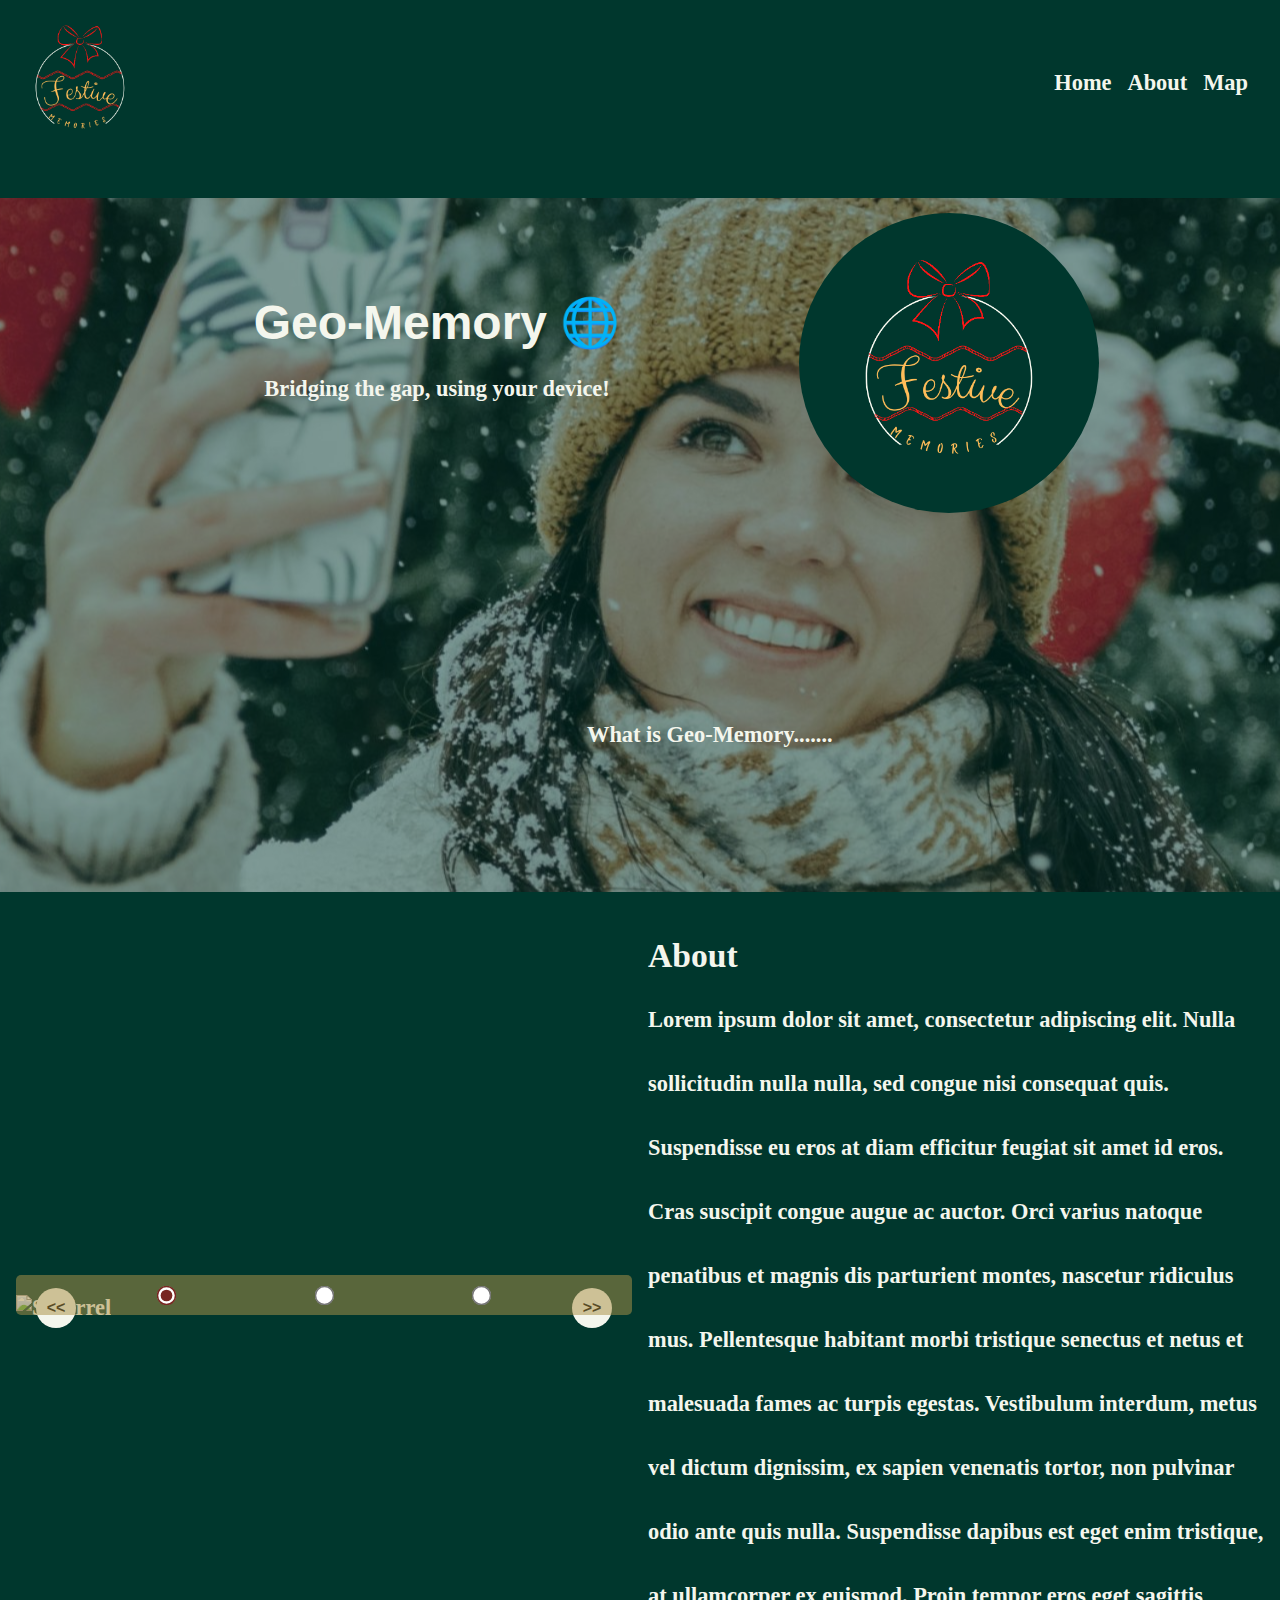
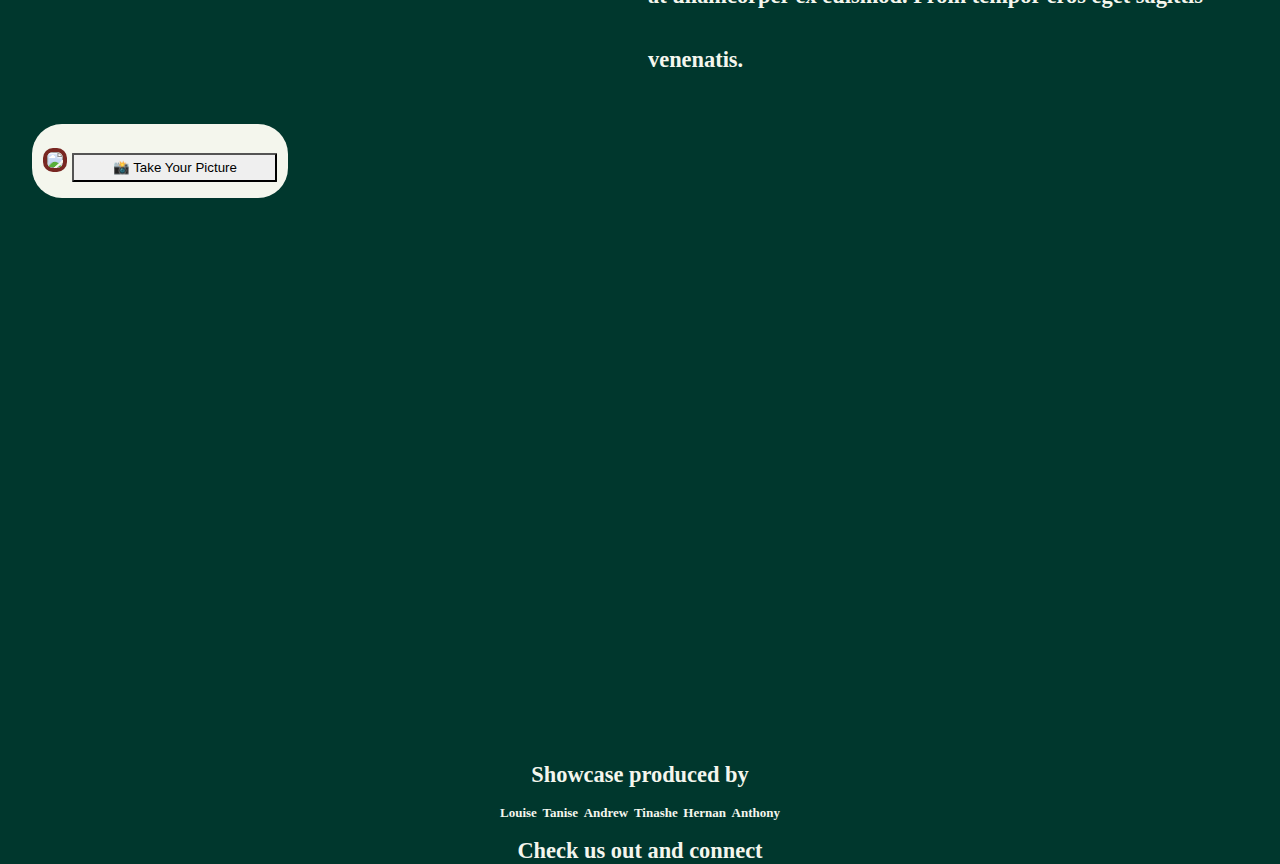
==== commit 4cc728fa: "responsiveness CSS added to Navbar" ====
--- a/index.html
+++ b/index.html
@@ -18,13 +18,19 @@
 <body>
     <nav>
         <div class="navbar">
-            <a class="active" href="#"><img src="assets/images/project_logo.png" id="logo"
-                    alt="Festive Memories logo"></a>
+            <a href="index.html">
+                <img src="assets/images/project_logo.png" id="logo" alt="Festive Memories logo">
+            </a>
             <ul id="menu">
-                <li><a class="nav_link" href="#">Home <i class="fa-solid fa-gift"></i></a></li>
-                <li><a class="nav_link" href="#">About <i class="fa-solid fa-candy-cane"></i></a></li>
-                <li><a class="nav_link" href="#">Product <i class="fa-solid fa-sleigh"></i></a></li>
-                <li><a class="nav_link" href="#">Map <i class="fa-solid fa-holly-berry"></i></a></li>
+                <li>
+                    <a class="nav_link" href="index.html">Home <i class="fa-solid fa-gift"></i></a>
+                </li>
+                <li>
+                    <a class="nav_link" href="#about">About <i class="fa-solid fa-candy-cane"></i></a>
+                </li>
+                <li>
+                    <a class="nav_link" href="#map-section">Map <i class="fa-solid fa-holly-berry"></i></a>
+                </li>
             </ul>
         </div>
     </nav>
@@ -55,25 +61,18 @@
     <section id="about">
         <div id="carousel">
             <div class="carousel-item carousel-item-visible">
-                <img src="assets/images/2-xmas-kids.jpg"
-                    alt="two children dressed in santa suits sitting on a couch" />
+                <img src="https://images.unsplash.com/photo-1537211261771-e525b9e4049b?ixid=MnwxMjA3fDB8MHxwaG90by1wYWdlfHx8fGVufDB8fHx8&ixlib=rb-1.2.1&auto=format&fit=crop&w=600&h=450&q=80"
+                    alt="Squirrel " />
             </div>
             <div class="carousel-item">
-                <img src="assets/images/kid-xmas-tree.jpg"
-                    alt="A young child stands in front of a lit christmas tree" />
+                <img src="https://images.unsplash.com/photo-1503925802536-c9451dcd87b5?ixid=MnwxMjA3fDB8MHxwaG90by1wYWdlfHx8fGVufDB8fHx8&ixlib=rb-1.2.1&auto=format&fit=crop&w=600&h=450&q=80"
+                    alt="Zombie " />
             </div>
             <div class="carousel-item">
-                <img src="assets/images/xmas-couple.jpg"
-                    alt="A happy couple dressed in festive attire" />
+                <img src="https://images.unsplash.com/photo-1509558567730-6c838437b06b?ixlib=rb-1.2.1&ixid=MnwxMjA3fDB8MHxwaG90by1wYWdlfHx8fGVufDB8fHx8&auto=format&fit=crop&w=600&h=450&q=80"
+                    alt="Zombie " />
             </div>
-            <div class="carousel-item">
-                <img src="assets/images/xmas-family.jpg"
-                    alt="A family of four taking a selfie" />
-            </div>
-            <div class="carousel-item">
-                <img src="assets/images/xmas-market.jpg"
-                    alt="A woman having her picture taken in front of an xmas market" />
-            </div>
+
             <div class="carousel-actions">
                 <button id="carousel-button-prev" aria-label="Previous"><strong>
                         << </strong></button>
@@ -83,18 +82,19 @@
                 <input class="dot selected-dot" type="radio" name="dot" checked />
                 <input class="dot" type="radio" name="dot" />
                 <input class="dot" type="radio" name="dot" />
-                <input class="dot" type="radio" name="dot" />
-                <input class="dot" type="radio" name="dot" />
             </div>
         </div>
 
         <div id="about-detail">
             <h2> About </h2>
             <p>
-                Festive Memories is a web application that aims to bridge the gap between loves ones around the globe. 
-                Using the camera on your device, you can take a picture directly through our app and leave a message for family and friends to see. 
-                Your loved ones will love to see what you are getting up to over the holidays and your custom message to them.
-                In addition, your photo will be added to an interactive map showing where and when the photo was taken.
+                Lorem ipsum dolor sit amet, consectetur adipiscing elit. Nulla sollicitudin nulla nulla, sed congue nisi
+                consequat quis. Suspendisse eu eros at diam efficitur feugiat sit amet id eros. Cras suscipit congue
+                augue ac auctor. Orci varius natoque penatibus et magnis dis parturient
+                montes, nascetur ridiculus mus. Pellentesque habitant morbi tristique senectus et netus et malesuada
+                fames ac turpis egestas. Vestibulum interdum, metus vel dictum dignissim, ex sapien venenatis tortor,
+                non pulvinar odio ante quis nulla. Suspendisse dapibus est eget enim tristique, at ullamcorper ex
+                euismod. Proin tempor eros eget sagittis venenatis.
             </p>
         </div>
     </section>
--- a/assets/css/style.css
+++ b/assets/css/style.css
@@ -21,48 +21,40 @@
 /* nav bar */
 
 .navbar {
-    height:150px;
-    display: inline-flex;
-    align-items: center;
-    justify-content: center;
-}
-
-.nav_link, .nav_link:hover, .nav_link:visited, .nav_link:active {
-    color: inherit;
+    display: flex;
+    flex-direction: row;
+    align-items: center;
+    justify-content: flex-start;
+}
+
+.nav_link {
+    color: var(--color-6-wh);
     text-decoration: none;
-    padding: 50px;
+}
+
+.nav_link:hover {
+    color: var(--color-3-ye-li);
 }
 
 #logo {
-    height: 150px; 
-    width: 150px;
+    height: 10rem; 
+    width: 10rem;
+}
+
+#menu {
+    display: flex;
+    flex-direction: column;
+    gap: 1rem;
 }
 
 #menu li {
-    display: inline-flex;
     list-style-type: none;
-    margin-right: 30px;
-    align-items: center;
-    justify-content: center;
-}
-
-#menu a:hover {
-    animation: shake 0.5s;
+}
+
+#menu li:hover {
+    animation: shake 1.9s;
+    animation-timing-function: ease-in-out;
     animation-iteration-count: infinite;
-}
-
-@keyframes shake {
-    0% { transform: translate(1px, 1px) rotate(0deg); }
-    10% { transform: translate(-1px, -2px) rotate(-1deg); }
-    20% { transform: translate(-3px, 0px) rotate(1deg); }
-    30% { transform: translate(3px, 2px) rotate(0deg); }
-    40% { transform: translate(1px, -1px) rotate(1deg); }
-    50% { transform: translate(-1px, 2px) rotate(-1deg); }
-    60% { transform: translate(-3px, 1px) rotate(0deg); }
-    70% { transform: translate(3px, 1px) rotate(-1deg); }
-    80% { transform: translate(-1px, -1px) rotate(1deg); }
-    90% { transform: translate(1px, 2px) rotate(0deg); }
-    100% { transform: translate(1px, -2px) rotate(-1deg); }
 }
 
 /* index */
@@ -257,9 +249,31 @@
 
 /* Map Section  */
 
+#test-product {
+    background-color: #f4f6ed;
+    border-radius: 30px;
+    text-align: center;
+    margin: 2rem auto;
+    width: 80%;
+}
+
+#test-product-img {
+    width: 90%;
+    margin-top: 1.5rem;
+    border-radius: 10px;
+    border: 4px solid #782722;
+}
+
+#test-product-btn {
+    border-radius: 1px;
+    padding: 5px;
+    margin: 1rem 0;
+    width: 80%;
+}
+
 #map { 
     height: 500px;
-    max-width: 70%;
+    width: 60%;
     position: relative;
     margin: 0 auto;
 }
@@ -274,7 +288,7 @@
     font-weight: 400;
 }
 
-    /* Overwrite the position of the content on the popup */
+/* Overwrite the position of the content on the popup */
 .leaflet-popup-content {
     text-align: center;
 }
@@ -313,6 +327,16 @@
 /* media queries */
 
 @media screen and (min-width: 576px) {
+
+    .navbar {
+        justify-content: space-between;
+    }
+
+    #menu {
+        flex-direction: row;
+        margin-right: 2rem;
+    }
+
     #about-detail > * {
         line-height: 2.5rem;
     }
@@ -347,6 +371,11 @@
 	#about-detail > * {
         line-height: 3.2rem;
     }
+
+    #test-product {
+        width: 20%;
+        margin: 2rem;
+    }
 }
 
 @media screen and (min-width: 1200px) {
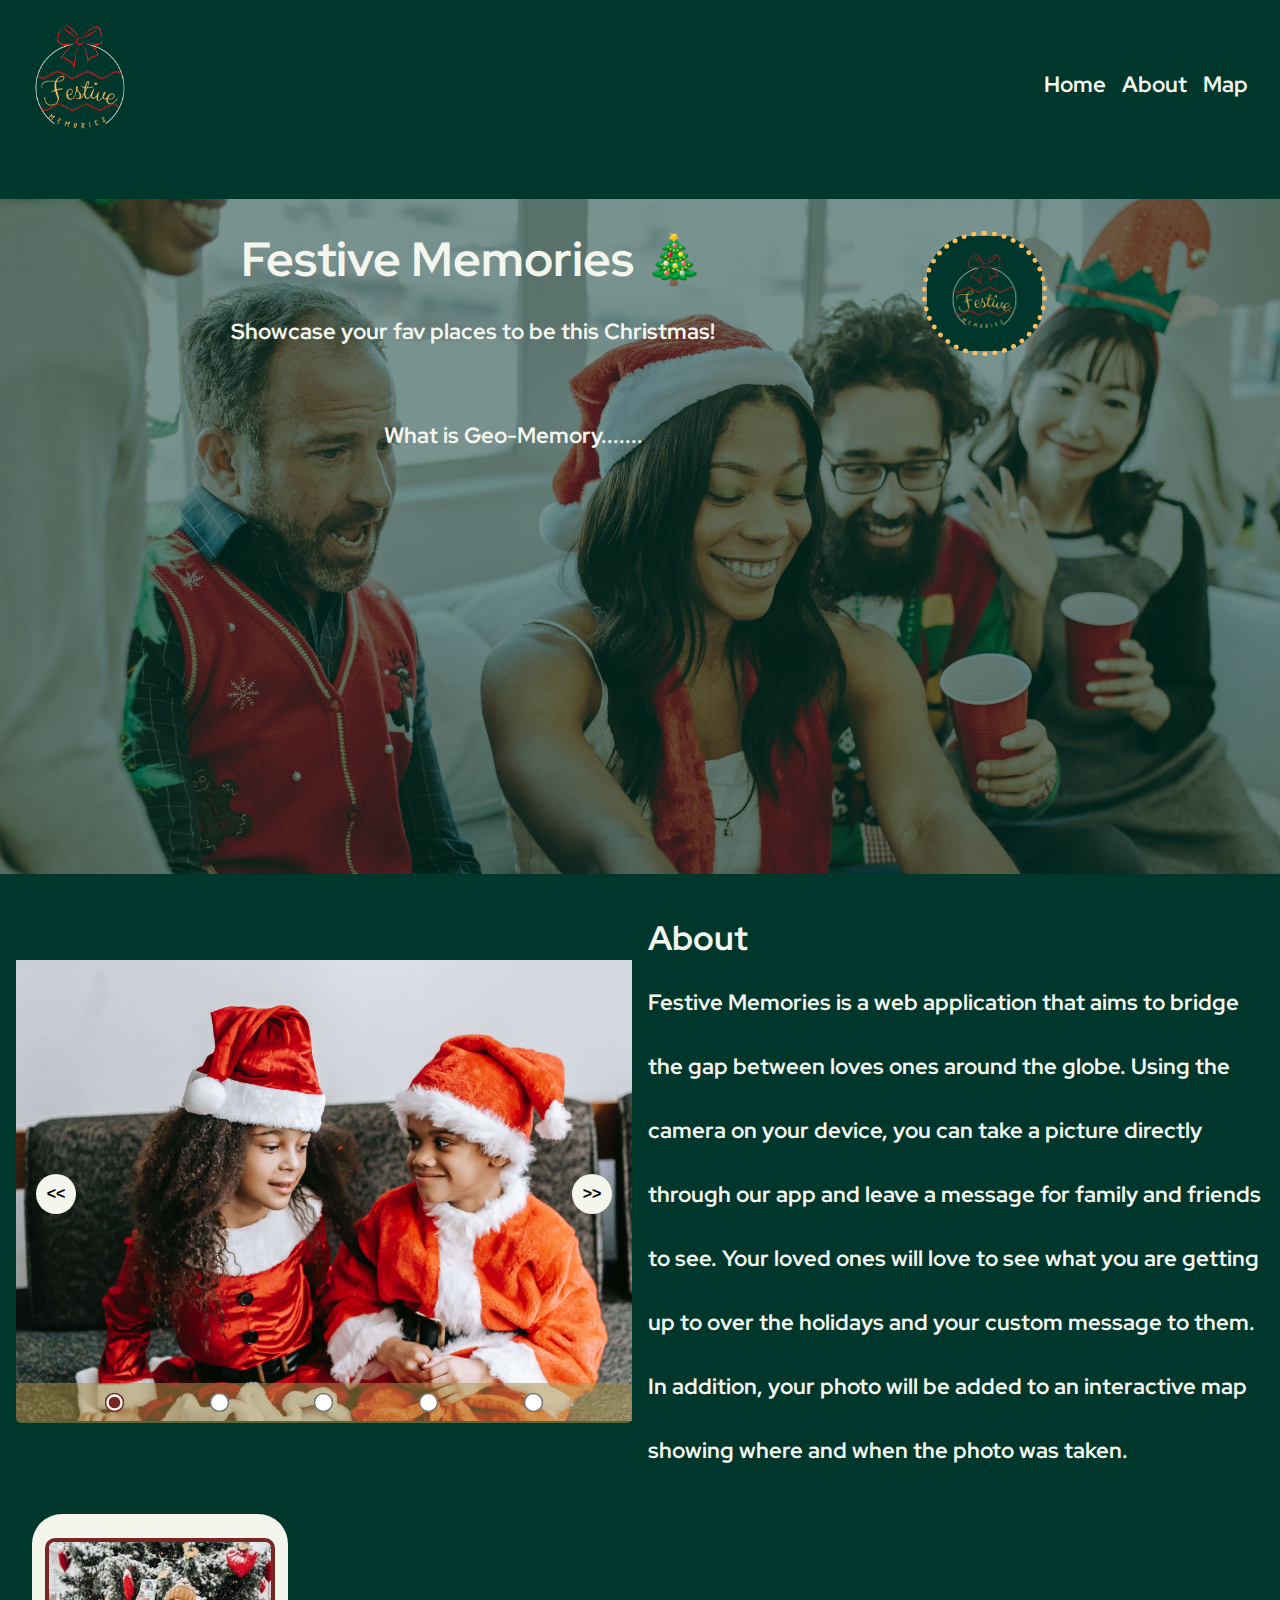
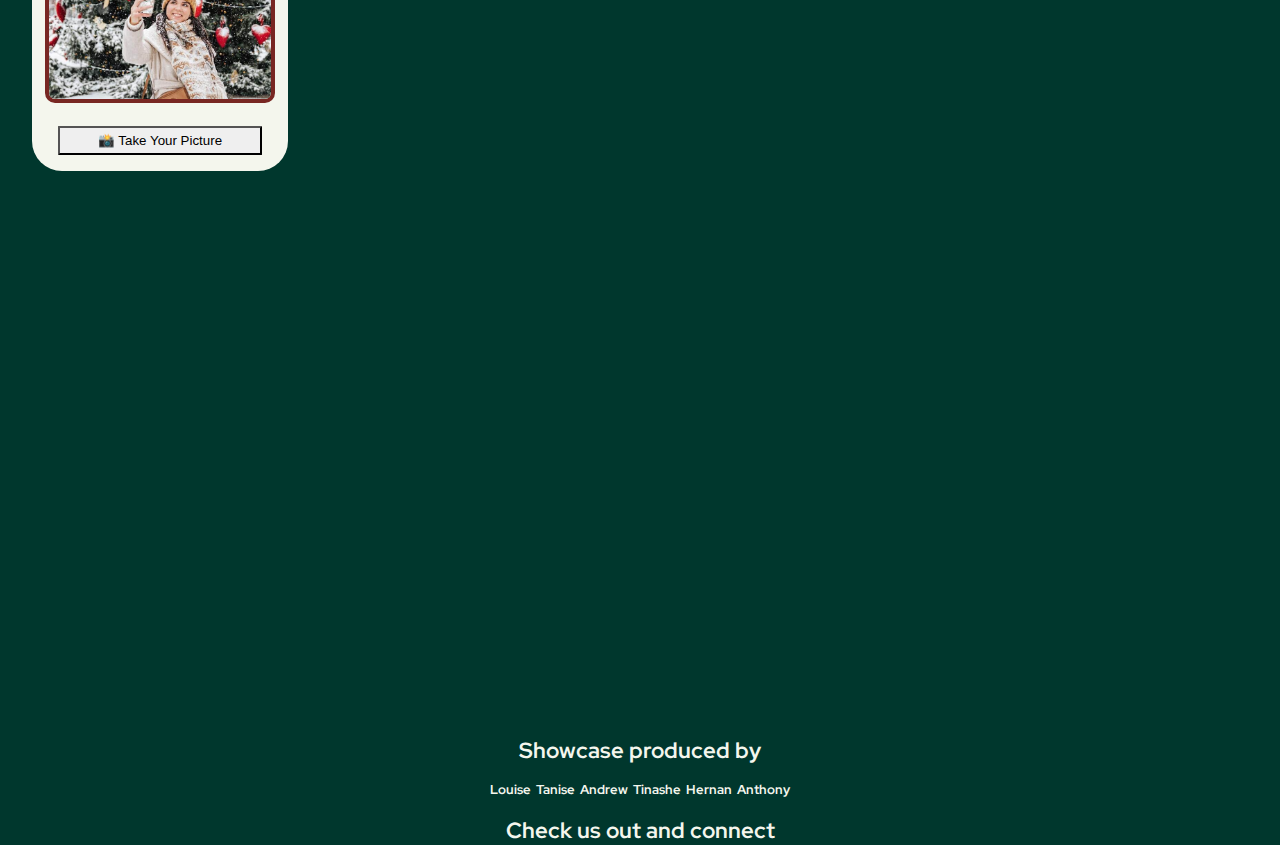
==== commit fa53855c: "landing section tweaks" ====
--- a/index.html
+++ b/index.html
@@ -40,15 +40,14 @@
             <div class="upper">
                 <div class="container">
                     <div class="left a">
-                        <h1 class="text-align">Geo-Memory 🌐</h1>
-                        <P class="text-align">Bridging the gap, using your device!</P>
+                        <h1 class="text-align">Festive Memories 🎄</h1>
+                        <P class="text-align">Showcase your fav places to be this Christmas!</P>
                     </div>
-                    <div class="logo top-margin"></div>
+                    <div class="landing-logo"></div>
                 </div>
             </div>
             <div class="lower">
                 <div class="container">
-                    <div class="product space"></div>
                     <div class="left">
                         <P>
                             What is Geo-Memory.......
@@ -61,18 +60,25 @@
     <section id="about">
         <div id="carousel">
             <div class="carousel-item carousel-item-visible">
-                <img src="https://images.unsplash.com/photo-1537211261771-e525b9e4049b?ixid=MnwxMjA3fDB8MHxwaG90by1wYWdlfHx8fGVufDB8fHx8&ixlib=rb-1.2.1&auto=format&fit=crop&w=600&h=450&q=80"
-                    alt="Squirrel " />
+                <img class="carousel-image" src="assets/images/2-xmas-kids.jpg"
+                    alt="two children dressed in santa suits sitting on a couch" />
             </div>
             <div class="carousel-item">
-                <img src="https://images.unsplash.com/photo-1503925802536-c9451dcd87b5?ixid=MnwxMjA3fDB8MHxwaG90by1wYWdlfHx8fGVufDB8fHx8&ixlib=rb-1.2.1&auto=format&fit=crop&w=600&h=450&q=80"
-                    alt="Zombie " />
+                <img class="carousel-image" src="assets/images/kid-xmas-tree.jpg"
+                    alt="A young child stands in front of a lit christmas tree" />
             </div>
             <div class="carousel-item">
-                <img src="https://images.unsplash.com/photo-1509558567730-6c838437b06b?ixlib=rb-1.2.1&ixid=MnwxMjA3fDB8MHxwaG90by1wYWdlfHx8fGVufDB8fHx8&auto=format&fit=crop&w=600&h=450&q=80"
-                    alt="Zombie " />
+                <img class="carousel-image" src="assets/images/xmas-couple.jpg"
+                    alt="A happy couple dressed in festive attire" />
             </div>
-
+            <div class="carousel-item">
+                <img class="carousel-image" src="assets/images/xmas-family.jpg"
+                    alt="A family of four taking a selfie" />
+            </div>
+            <div class="carousel-item">
+                <img class="carousel-image" src="assets/images/xmas-market.jpg"
+                    alt="A woman having her picture taken in front of an xmas market" />
+            </div>
             <div class="carousel-actions">
                 <button id="carousel-button-prev" aria-label="Previous"><strong>
                         << </strong></button>
@@ -82,19 +88,18 @@
                 <input class="dot selected-dot" type="radio" name="dot" checked />
                 <input class="dot" type="radio" name="dot" />
                 <input class="dot" type="radio" name="dot" />
+                <input class="dot" type="radio" name="dot" />
+                <input class="dot" type="radio" name="dot" />
             </div>
         </div>
 
         <div id="about-detail">
             <h2> About </h2>
             <p>
-                Lorem ipsum dolor sit amet, consectetur adipiscing elit. Nulla sollicitudin nulla nulla, sed congue nisi
-                consequat quis. Suspendisse eu eros at diam efficitur feugiat sit amet id eros. Cras suscipit congue
-                augue ac auctor. Orci varius natoque penatibus et magnis dis parturient
-                montes, nascetur ridiculus mus. Pellentesque habitant morbi tristique senectus et netus et malesuada
-                fames ac turpis egestas. Vestibulum interdum, metus vel dictum dignissim, ex sapien venenatis tortor,
-                non pulvinar odio ante quis nulla. Suspendisse dapibus est eget enim tristique, at ullamcorper ex
-                euismod. Proin tempor eros eget sagittis venenatis.
+                Festive Memories is a web application that aims to bridge the gap between loves ones around the globe. 
+                Using the camera on your device, you can take a picture directly through our app and leave a message for family and friends to see. 
+                Your loved ones will love to see what you are getting up to over the holidays and your custom message to them.
+                In addition, your photo will be added to an interactive map showing where and when the photo was taken.
             </p>
         </div>
     </section>
--- a/assets/css/style.css
+++ b/assets/css/style.css
@@ -64,6 +64,7 @@
     color: var(--color-6-wh);
     font-size: 1.4rem;
     font-weight: 700;
+    font-family: 'Red Hat Display', sans-serif;
 }
 
 section {
@@ -73,17 +74,16 @@
 /* Landing Page */
 #landing-page {   
     position: relative;
+    min-height: 75vh;
 }
 
 #landing-page::after {
     content: "";
-    background: url('../images/pexel.jpg') no-repeat center;
+    background: url('../images/product.jpg') no-repeat center top;
+    background-size: cover;
     opacity: 0.5;
-    top: 0;
-    left: 0;
-    bottom: 0;
-    right: 0;
     position: absolute;
+    inset: 0;
     z-index: -1;   
   }
 
@@ -95,33 +95,25 @@
 }
 
 .upper {
-    margin-bottom: 5%;
+    margin: 2rem 0;
 }
 
 .container {
     display: flex;
     flex-direction: column;
     align-items: center;
-    width: 80%; 
-}
-
-.logo {
+    width: 80%;
+    margin-top: 1rem;
+}
+
+.landing-logo {
     background: url('../images/project_logo.png') no-repeat center;
     background-size: cover;
-    width: 300px;
-    height: 300px;
+    width: 125px;
+    height: 125px;
+    border: dotted 5px var(--color-3-ye-li);
     border-radius: 50%;
-}
-
-.top-margin {
-    margin-top: 15px;
-}
-
-.product {
-    background: url('../images/product.jpg') no-repeat center;
-    background-size: cover;
-    width: 300px;
-    height: 300px;  
+    margin: 1rem;
 }
 
 .text-align {
@@ -132,7 +124,6 @@
 .left h1 {
     font-size: 3rem;
     margin-bottom: 25px;
-    font-family: "Redhat", sans-serif;
 }
 
 .left {
@@ -368,6 +359,7 @@
 }
 
 @media screen and (min-width: 992px) {
+
 	#about-detail > * {
         line-height: 3.2rem;
     }
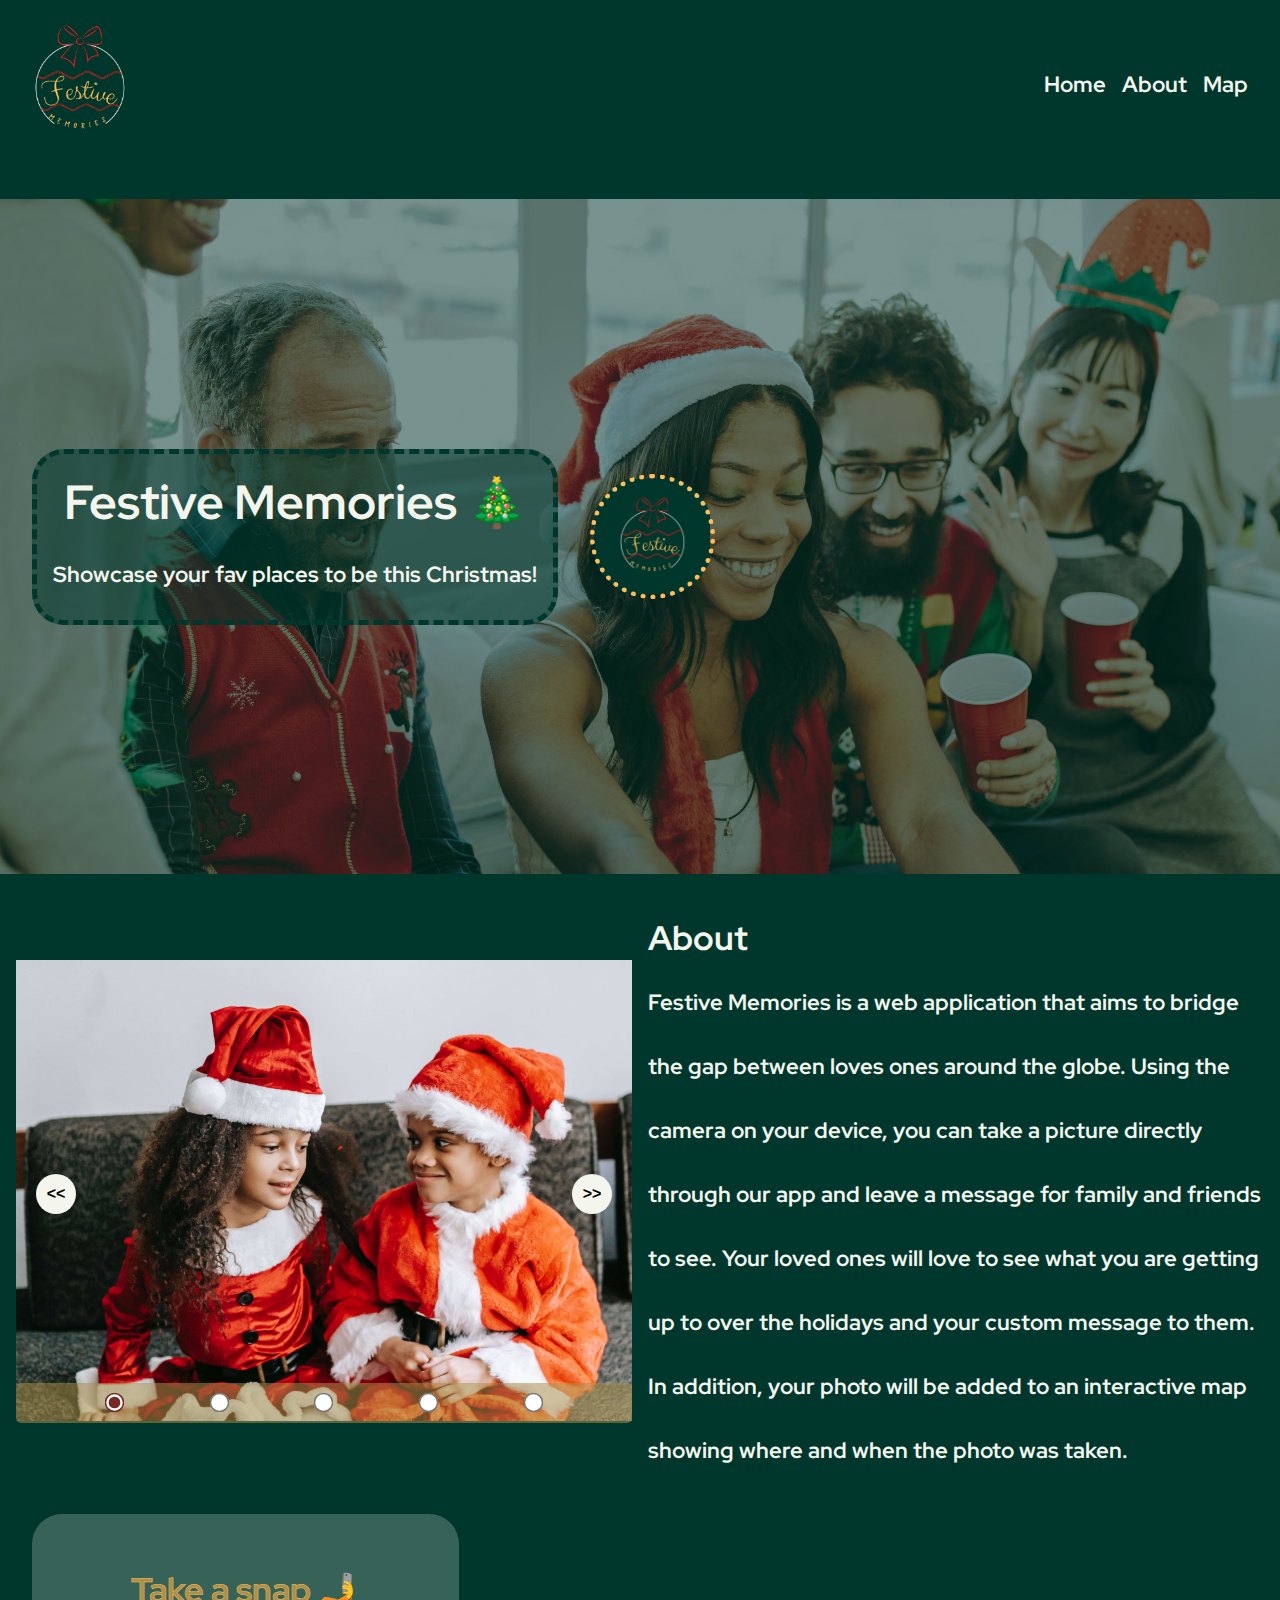
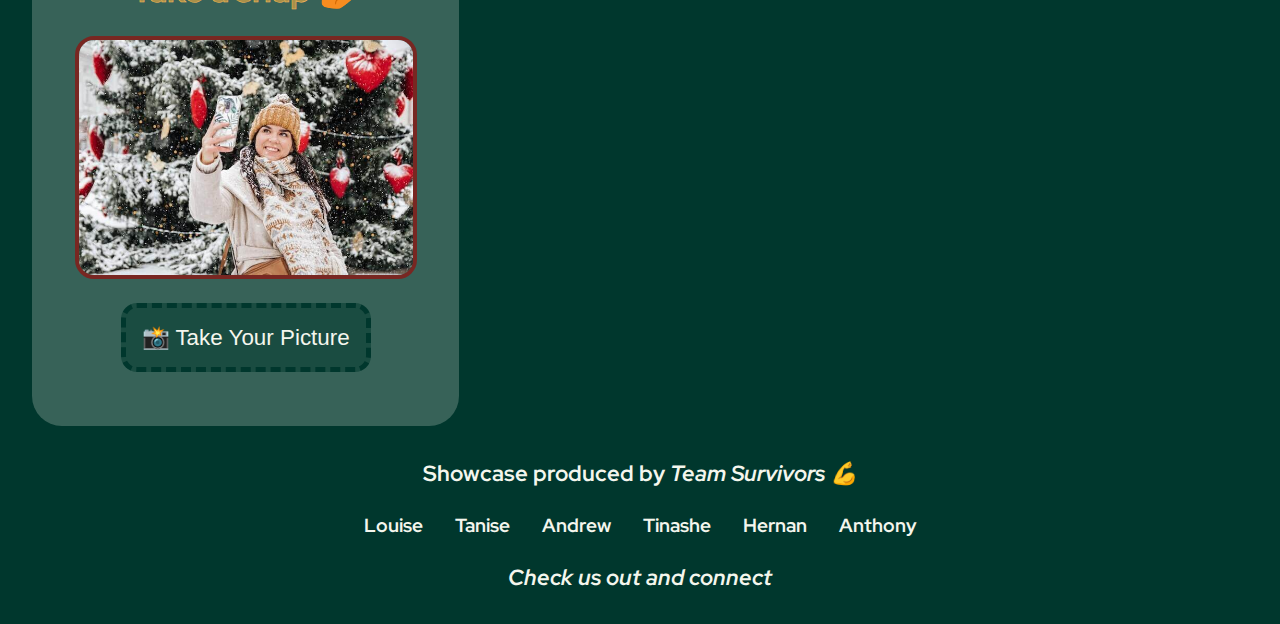
==== commit f99a8ae8: "footer responsiveness and refactors" ====
--- a/index.html
+++ b/index.html
@@ -44,15 +44,6 @@
                         <P class="text-align">Showcase your fav places to be this Christmas!</P>
                     </div>
                     <div class="landing-logo"></div>
-                </div>
-            </div>
-            <div class="lower">
-                <div class="container">
-                    <div class="left">
-                        <P>
-                            What is Geo-Memory.......
-                        </P>
-                    </div>
                 </div>
             </div>
     </section>
@@ -108,6 +99,7 @@
     <section id="map-section">
 
         <div id="test-product">
+            <h2>Take a snap 🤳</h2>
             <img id="test-product-img" src="assets/images/selfie.jpg">
             <a href="https://yari-demos.prod.mdn.mozit.cloud/en-US/docs/Web/API/Media_Capture_and_Streams_API/Taking_still_photos/_sample_.demo.html" target="_blank">
                 <button id="test-product-btn">📸 Take Your Picture</button>
@@ -118,9 +110,9 @@
 
     </section>
 
-    <footer>Showcase produced by
+    <footer>Showcase produced by <i>Team Survivors 💪</i>
 
-        <ul>
+        <ul id="footer-list">
             <li><a class="nav_link" href="https://github.com/Louibens" target="_blank">Louise</a></li>
             <li><a class="nav_link" href="https://github.com/tanisecarvalho" target="_blank">Tanise</a></li>
             <li><a class="nav_link" href="https://github.com/andyk8872" target="_blank">Andrew</a></li>
@@ -128,7 +120,7 @@
             <li><a class="nav_link" href="https://github.com/hernanpd" target="_blank">Hernan</a></li>
             <li><a class="nav_link" href="https://github.com/auxfuse" target="_blank">Anthony</a></li>
         </ul>
-        <p>Check us out and connect</p>
+        <i>Check us out and connect</i>
 
     </footer>
 
--- a/assets/css/style.css
+++ b/assets/css/style.css
@@ -10,12 +10,14 @@
 
 :root {
     --color-1-gr: #00372d;
+    --color-1-gr-o50: #00372d85;
     --color-2-ye-dk: #aa9049;
     --color-2-ye-dk-o50: #aa904986;
     --color-3-ye-li: #ffbd59;
     --color-4-re-dk: #782722;
     --color-5-re-li: #b62d29;
     --color-6-wh: #f4f6ed;
+    --color-6-wh-o25: #f4f6ed3a;
 }
 
 /* nav bar */
@@ -75,6 +77,9 @@
 #landing-page {   
     position: relative;
     min-height: 75vh;
+    display: flex;
+    flex-direction: column;
+    justify-content: center;
 }
 
 #landing-page::after {
@@ -87,8 +92,7 @@
     z-index: -1;   
   }
 
-.upper,
-.lower {
+.upper {
     display: flex;    
     align-items: center;
     justify-content: center;    
@@ -102,8 +106,7 @@
     display: flex;
     flex-direction: column;
     align-items: center;
-    width: 80%;
-    margin-top: 1rem;
+    width: 100%;
 }
 
 .landing-logo {
@@ -128,7 +131,11 @@
 
 .left {
     align-self: center;
-    width: 50%;
+    background-color: var(--color-1-gr-o50);
+    padding: 1rem;
+    border-radius: 2rem;
+    border: 5px dashed var(--color-1-gr);
+    margin: 0 1rem;
 }
 
 .space {
@@ -240,33 +247,62 @@
 
 /* Map Section  */
 
+#map-section {
+    display: flex;
+    flex-direction: column;
+    align-items: center;
+}
+
 #test-product {
-    background-color: #f4f6ed;
+    background-color: var(--color-6-wh-o25);
+    min-height: 32rem;
     border-radius: 30px;
     text-align: center;
-    margin: 2rem auto;
+    margin: 1rem;
+    display: flex;
+    flex-direction: column;
+    justify-content: center;
+    align-items: center;
+}
+
+#test-product h2 {
+    color: var(--color-2-ye-dk);
+    -webkit-text-stroke: 0.5px var(--color-3-ye-li);
+    margin: 1rem 0;
+}
+
+#test-product-img {
     width: 80%;
-}
-
-#test-product-img {
+    border-radius: 1.2rem;
+    border: 4px solid #782722;
+    margin: 0.5rem 0;
+}
+
+#test-product a {
+    margin: 1rem 0;
+}
+
+#test-product-btn {
+    border-radius: 1rem;
+    padding: 1rem;
+    background-color: var(--color-1-gr-o50);
+    border: 5px dashed var(--color-1-gr);
+    font-size: 1.4rem;
+    color: var(--color-6-wh);
+}
+
+#test-product-btn:hover {
+    border: 5px dashed var(--color-6-wh-o25);
+    color: var(--color-3-ye-li);
+    cursor: pointer;
+}
+
+#map { 
+    min-height: 32rem;
     width: 90%;
-    margin-top: 1.5rem;
-    border-radius: 10px;
-    border: 4px solid #782722;
-}
-
-#test-product-btn {
-    border-radius: 1px;
-    padding: 5px;
-    margin: 1rem 0;
-    width: 80%;
-}
-
-#map { 
-    height: 500px;
-    width: 60%;
     position: relative;
-    margin: 0 auto;
+    margin: 1rem;
+    border-radius: 1.2rem;
 }
 
 .map-popup {
@@ -286,18 +322,26 @@
 
 footer {
     text-align: center;
+    margin: 1rem 0 2rem;
+}
+
+#footer-list {
+    display: flex;
+    flex-direction: column;
+    align-items: flex-start;
+    margin: 0.5rem 0;
 }
 
 footer li {
-    font-size: small;
-    height:50px;
+    font-size: 1.2rem;
+    margin: 1rem;
     display: inline-flex;
     align-items: center;
     justify-content: center;
 }
 
 footer .nav_link:hover {
-    animation: shake 0.5s;
+    animation: shake 2s;
     animation-iteration-count: infinite;
 }
       
@@ -315,6 +359,17 @@
     100% { transform: translate(1px, -2px) rotate(-1deg); }
 }
 
+/*----404----*/
+
+.fourofour-container {
+    background: url('../images/santa.jpg') no-repeat center center fixed;
+    background-size: cover;
+    height: 100vh;
+    display: flex;
+    flex-direction: column;
+    justify-content: center;
+}
+
 /* media queries */
 
 @media screen and (min-width: 576px) {
@@ -330,6 +385,12 @@
 
     #about-detail > * {
         line-height: 2.5rem;
+    }
+
+    #footer-list {
+        flex-direction: row;
+        align-items: center;
+        justify-content: center;
     }
 }
 
@@ -353,8 +414,15 @@
 
     .container {
 		flex-direction: row;
-        justify-content: space-around;
+        justify-content: flex-start;
+        margin-left: 1rem;
 	}
+
+    #map-section {
+        flex-direction: row;
+        gap: 1rem;
+        margin: 1rem;
+    }
 
 }
 
@@ -362,11 +430,6 @@
 
 	#about-detail > * {
         line-height: 3.2rem;
-    }
-
-    #test-product {
-        width: 20%;
-        margin: 2rem;
     }
 }
 
@@ -374,4 +437,8 @@
     #about-detail > * {
         line-height: 4rem;
     }
-}
+
+    #map {
+        max-width: 70%;
+    }
+}
